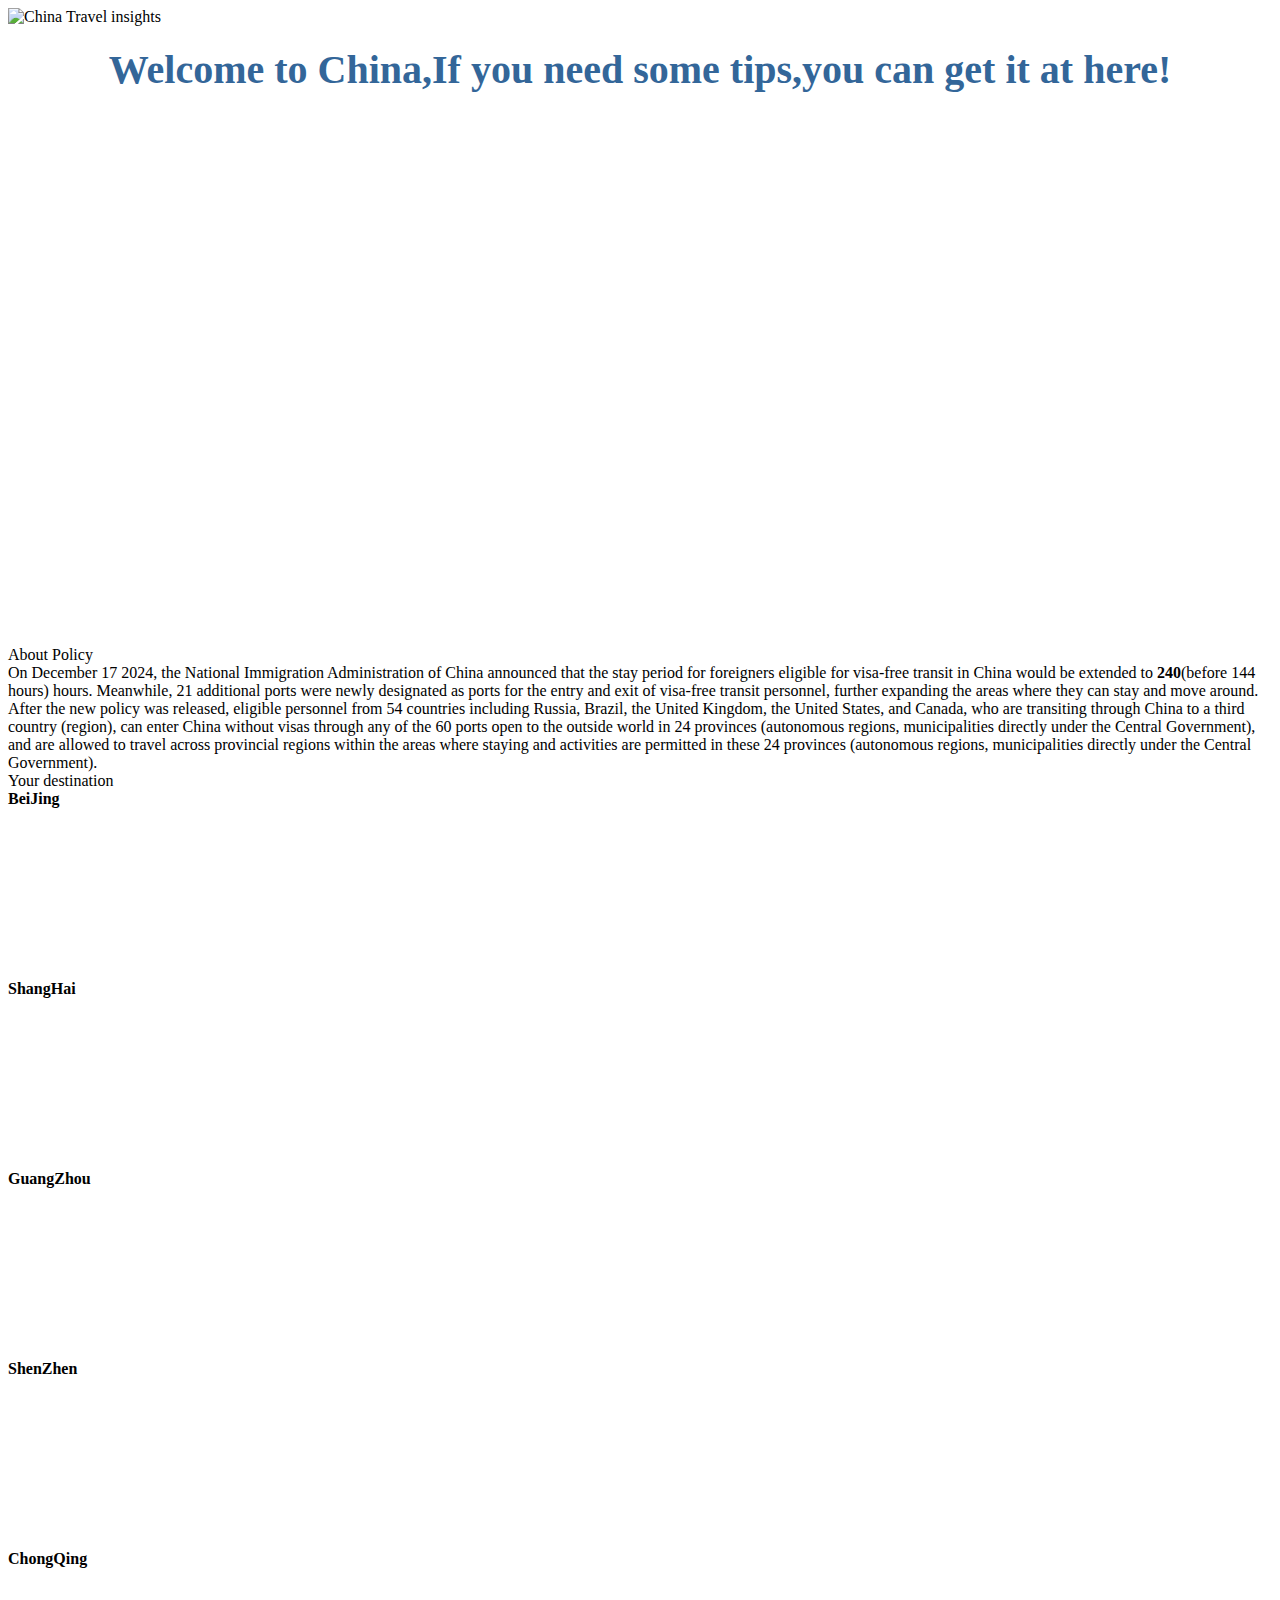
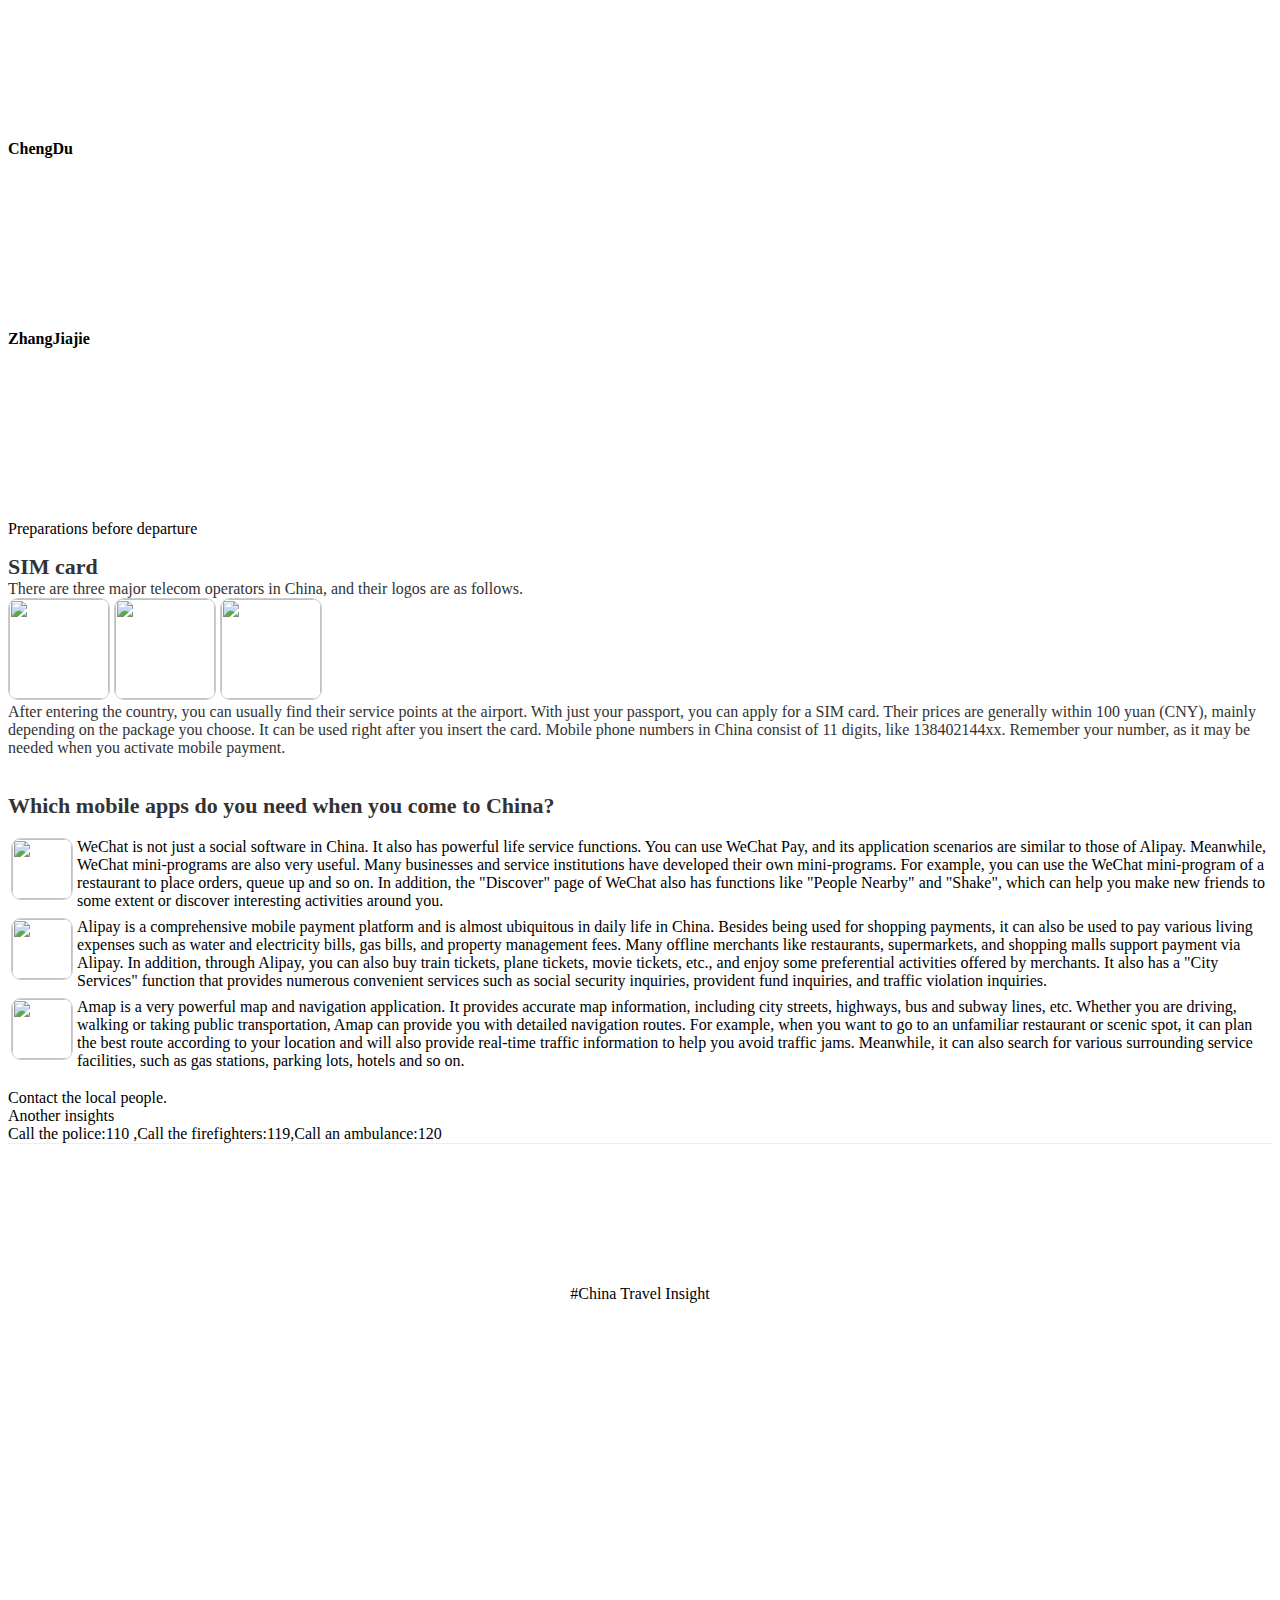
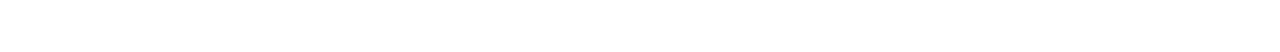
==== index.html @ 9bba08ae "Add files via upload" ====
<!DOCTYPE html>
<html lang="zh-CN">
<head>
    <meta charset="UTF-8">
    <link rel="stylesheet" href="css/page.css">
    <title></title>

    <meta name="keywords" content="">
    <meta name="description" content="。">
</head>
<body>
<div class="top">
    <div class="nav">
        <img src="imgs/logo.png" alt="China Travel insights">
    </div>
</div>

<div class="bodybox">

    <div style="background:url('imgs/topbg.jpg') 100% 100%;width:100%;height:600px;margin-top:20px;text-align: center;border-radius: 20px">
        <b style="color:#336699;font-size: 40px;">Welcome to China,If you need some tips,you can get it at here!</b>
    </div>

    <div class="itemtitle" >About Policy</div>
    <div>
        On December 17 2024, the National Immigration Administration of China announced that the stay period for foreigners eligible for visa-free transit in China would be extended to <b>240</b>(before 144 hours) hours. Meanwhile, 21 additional ports were newly designated as ports for the entry and exit of visa-free transit personnel, further expanding the areas where they can stay and move around. After the new policy was released, eligible personnel from 54 countries including Russia, Brazil, the United Kingdom, the United States, and Canada, who are transiting through China to a third country (region), can enter China without visas through any of the 60 ports open to the outside world in 24 provinces (autonomous regions, municipalities directly under the Central Government), and are allowed to travel across provincial regions within the areas where staying and activities are permitted in these 24 provinces (autonomous regions, municipalities directly under the Central Government).
    </div>


    <div class="itemtitle" >Your destination</div>

    <div class="itembox">
        <div class="cityitem" style="width:360px;height:190px;background: url('imgs/beijing.jpg') 50% 50% no-repeat;background-size: 100% 100%">
        <b>BeiJing</b>
        </div>
        <div class="cityitem" style="width:360px;height:190px;background: url('imgs/shanghai.jpg') 50% 50% no-repeat;background-size: 100% 100%">
            <b>ShangHai</b>
        </div>
        <div class="cityitem" style="width:360px;height:190px;background: url('imgs/guangzhou.jpg') 50% 50% no-repeat;background-size: 100% 100%">
            <b>GuangZhou</b>
        </div>
        <div class="cityitem" style="width:360px;height:190px;background: url('imgs/shenzhen.jpg') 50% 50% no-repeat;background-size: 100% 100%">
            <b>ShenZhen</b>
        </div>
        <div class="cityitem" style="width:360px;height:190px;background: url('imgs/chongqing.jpg') 50% 50% no-repeat;background-size: 100% 100%">
            <b>ChongQing</b>
        </div>
        <div class="cityitem" style="width:360px;height:190px;background: url('imgs/chengdu.jpg') 50% 50% no-repeat;background-size: 100% 100%">
            <b>ChengDu</b>
        </div>
        <div class="cityitem" style="width:360px;height:190px;background: url('imgs/zhangjiajie.jpg') 50% 50% no-repeat;background-size: 100% 100%">
            <b>ZhangJiajie</b>
        </div>

    </div>

    <div class="itemtitle" >Preparations before departure</div>
    <div>
       <p style="color:#333;">
           <b style="font-size:22px;">SIM card</b><br>
           There are three major telecom operators in China, and their logos are as follows.
          <br>
           <img src="imgs/cm.png" style="width:100px;height:100px;border:1px solid #ccc;border-radius: 10px">
           <img src="imgs/ct.png" style="width:100px;height:100px;border:1px solid #ccc;border-radius: 10px">
           <img src="imgs/cu.png" style="height:100px;width:100px;border:1px solid #ccc;border-radius: 10px">
           <br>
           After entering the country, you can usually find their service points at the airport. With just your passport, you can apply for a SIM card. Their prices are generally within 100 yuan (CNY), mainly depending on the package you choose. It can be used right after you insert the card. Mobile phone numbers in China consist of 11 digits, like 138402144xx.
           Remember your number, as it may be needed when you activate mobile payment.
           <br><br><br>


           <b style="font-size:22px;">Which mobile apps do you need when you come to China?</b><br>

           <table>
            <tr>
                <td valign="top"><img src="imgs/wechat.png" style="width:60px;height:60px;border:1px solid #ccc;border-radius: 10px"></td>
                <td> WeChat is not just a social software in China. It also has powerful life service functions. You can use WeChat Pay, and its application scenarios are similar to those of Alipay. Meanwhile, WeChat mini-programs are also very useful. Many businesses and service institutions have developed their own mini-programs. For example, you can use the WeChat mini-program of a restaurant to place orders, queue up and so on. In addition, the "Discover" page of WeChat also has functions like "People Nearby" and "Shake", which can help you make new friends to some extent or discover interesting activities around you.</td>
            </tr>
            <tr>
                <Td> </Td>
            </tr>
            <tr>
                <td valign="top"><img src="imgs/alipay.png" style="width:60px;height:60px;border:1px solid #ccc;border-radius: 10px"></td>
                <td>Alipay is a comprehensive mobile payment platform and is almost ubiquitous in daily life in China. Besides being used for shopping payments, it can also be used to pay various living expenses such as water and electricity bills, gas bills, and property management fees. Many offline merchants like restaurants, supermarkets, and shopping malls support payment via Alipay. In addition, through Alipay, you can also buy train tickets, plane tickets, movie tickets, etc., and enjoy some preferential activities offered by merchants. It also has a "City Services" function that provides numerous convenient services such as social security inquiries, provident fund inquiries, and traffic violation inquiries.</td>
            </tr>
            <tr>
                <Td> </Td>
            </tr>
            <tr>
                <td valign="top"><img src="imgs/amap.png" style="width:60px;height:60px;border:1px solid #ccc;border-radius: 10px"></td>
                <td>Amap is a very powerful map and navigation application. It provides accurate map information, including city streets, highways, bus and subway lines, etc. Whether you are driving, walking or taking public transportation, Amap can provide you with detailed navigation routes. For example, when you want to go to an unfamiliar restaurant or scenic spot, it can plan the best route according to your location and will also provide real-time traffic information to help you avoid traffic jams. Meanwhile, it can also search for various surrounding service facilities, such as gas stations, parking lots, hotels and so on.</td>
            </tr>

            </table>

            </p>
    </div>

    <div class="itemtitle" >Contact the local people.</div>


    <div class="itemtitle" >Another insights</div>
    Call the police:110 ,Call the firefighters:119,Call an ambulance:120

</div>

<div style="height:500px;clear:both;width:100%;border-top:1px solid #eee;text-align: center;line-height: 300px">
    #China Travel Insight
</div>

</body>
</html>
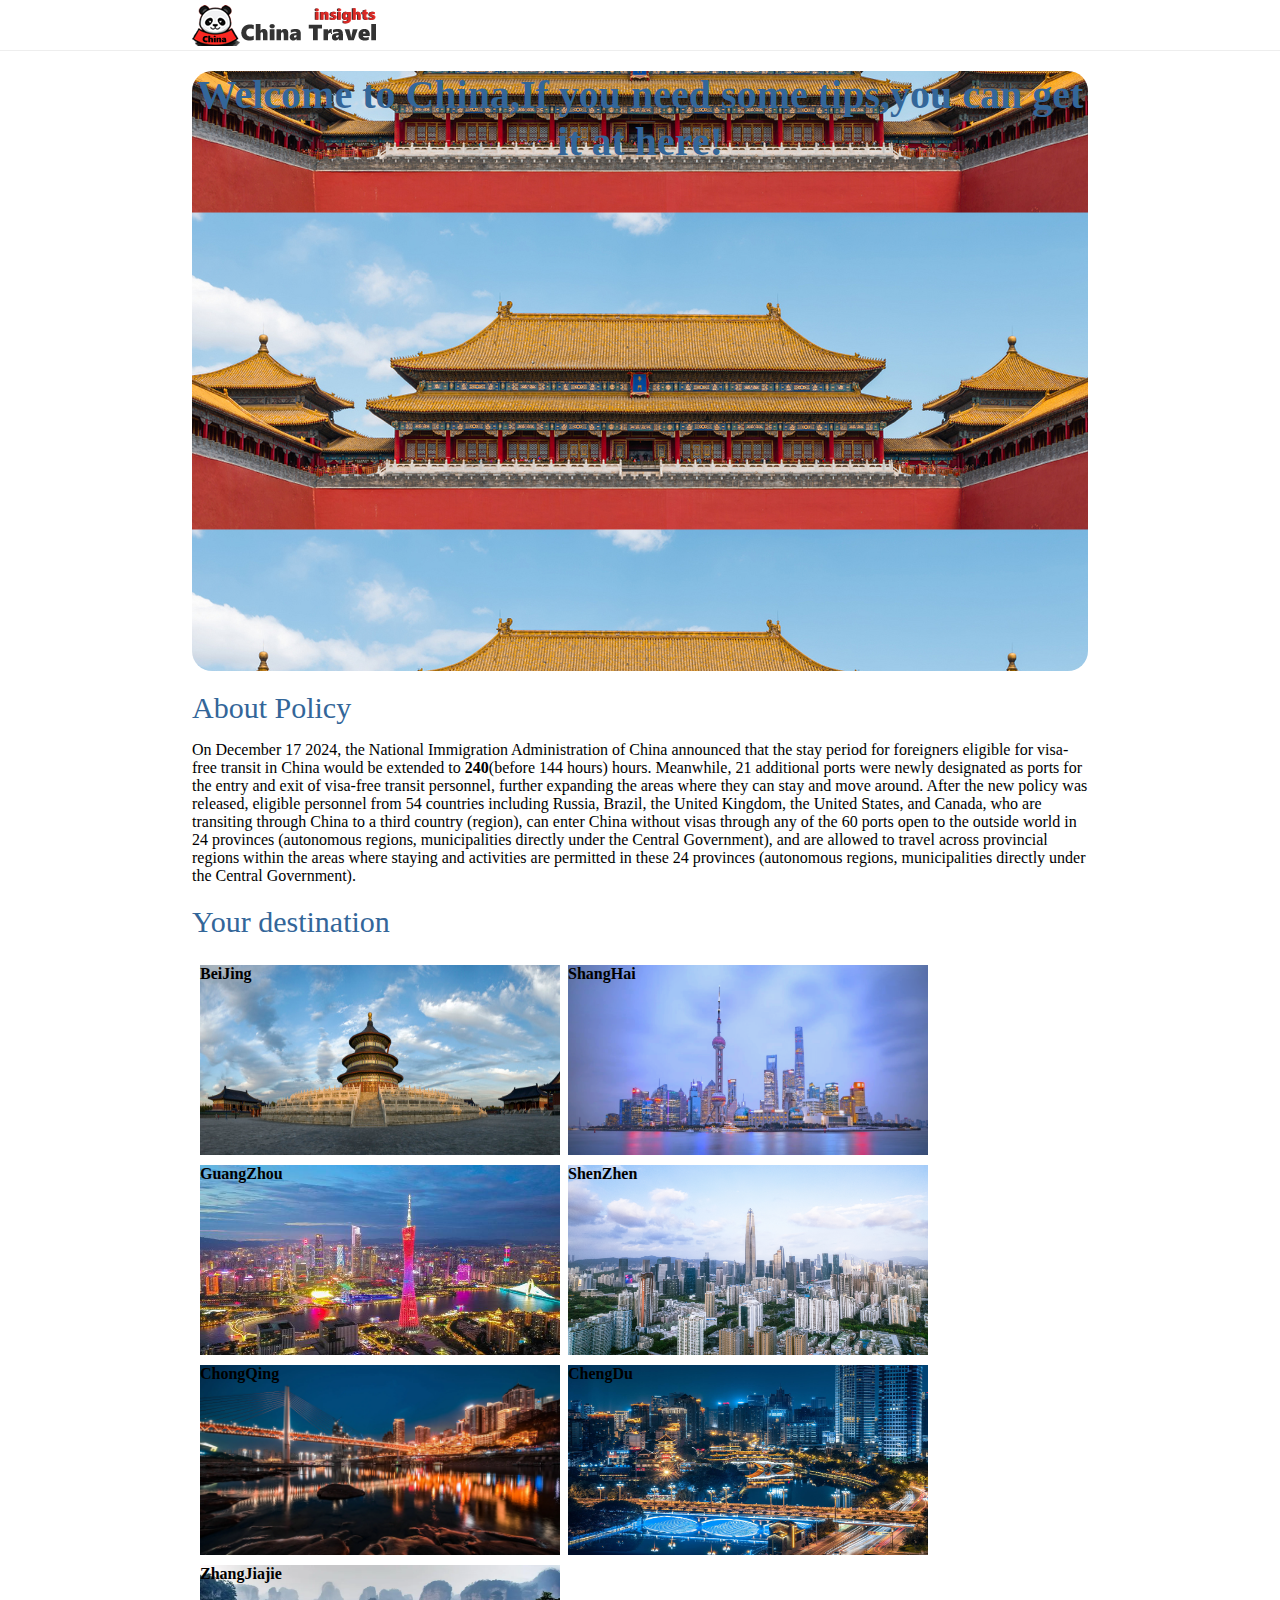
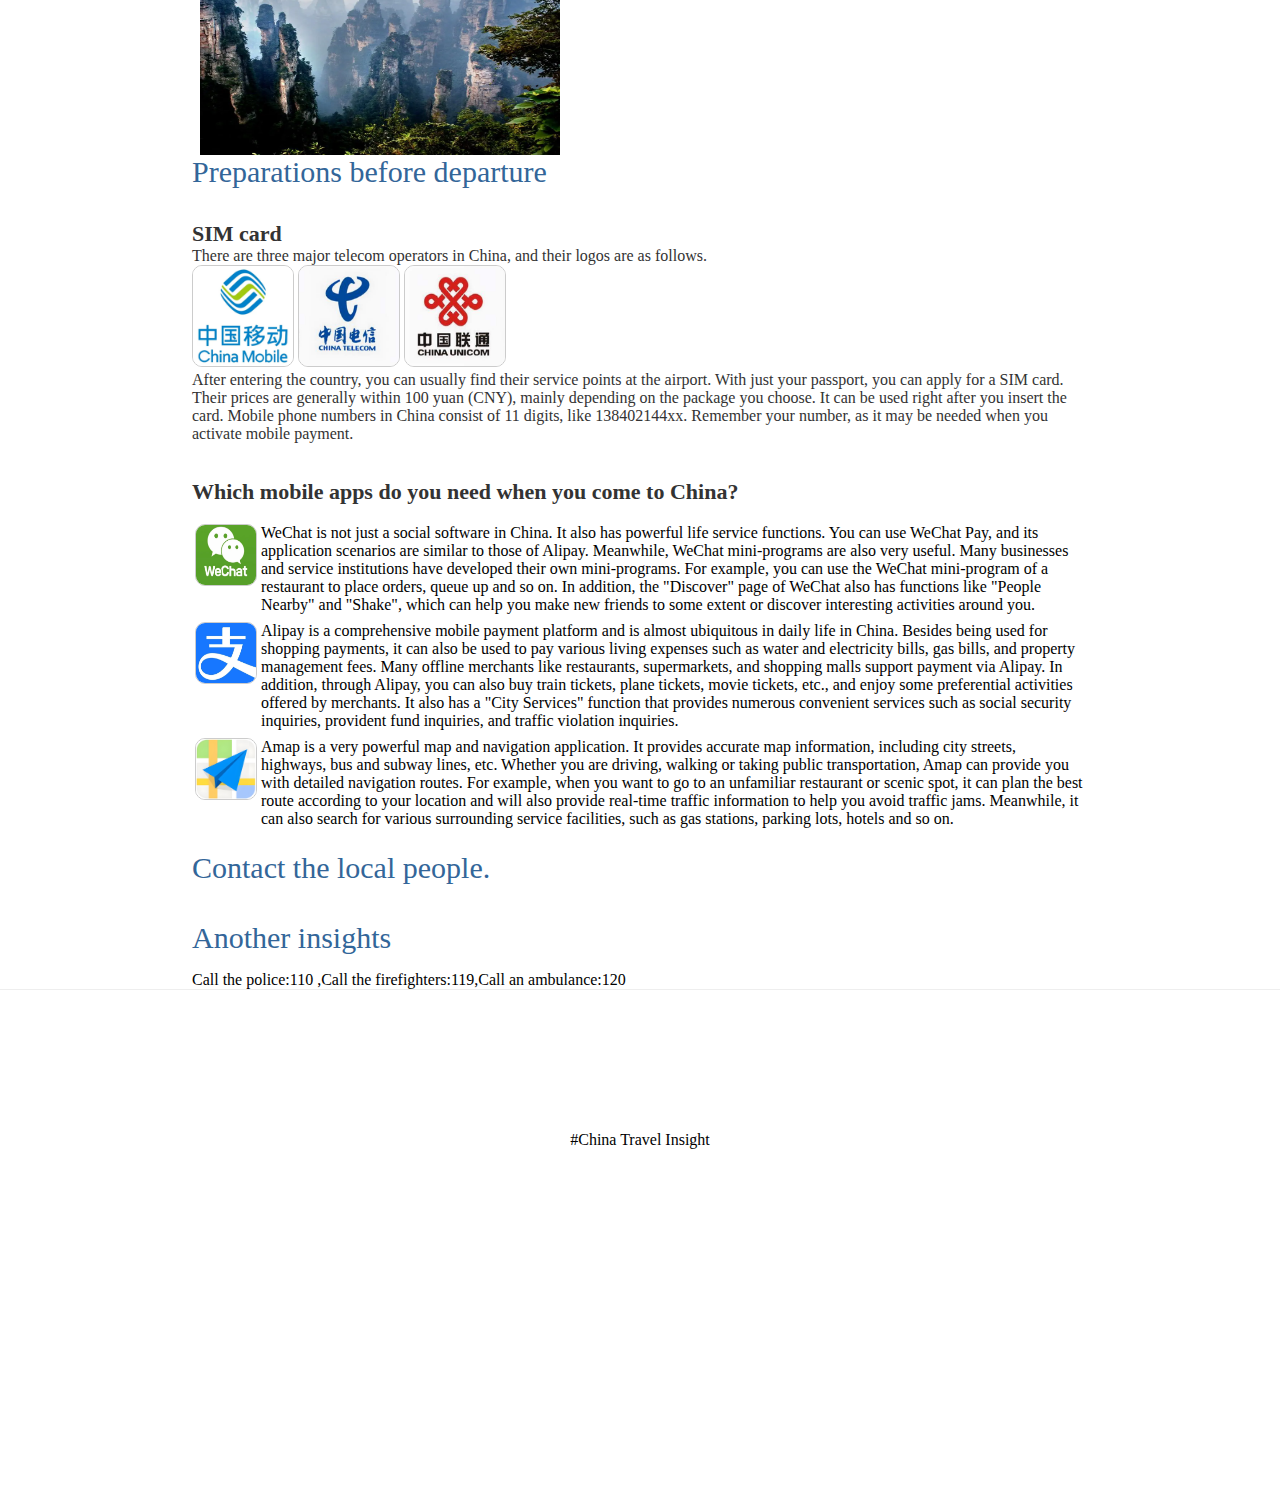
==== commit e2bd8ef7: "Update index.html" ====
--- a/index.html
+++ b/index.html
@@ -17,7 +17,7 @@
 
 <div class="bodybox">
 
-    <div style="background:url('imgs/topbg.jpg') 100% 100%;width:100%;height:600px;margin-top:20px;text-align: center;border-radius: 20px">
+    <div style="background:url('imgs/topbg.jpg') 50% 50%;background-size:100%;width:100%;height:600px;margin-top:20px;text-align: center;border-radius: 20px">
         <b style="color:#336699;font-size: 40px;">Welcome to China,If you need some tips,you can get it at here!</b>
     </div>
 
--- a/css/page.css
+++ b/css/page.css
@@ -0,0 +1,15 @@
+body{margin:0;padding:0;}
+.top{height:40px;border-bottom:1px solid #eee;padding-bottom:5px}
+.nav{width:70%;margin:0 auto;color:#336699;margin-top:5px}
+.bodybox{
+    width:70%;margin:0 auto;
+}
+.cityitem{float:left;margin-left:8px;margin-top:10px}
+.itemtitle{clear:both;height:50px;width:100%;color:#336699;font-size: 30px;margin-top:20px}
+.itembox{height:390px;}
+
+
+
+
+
+
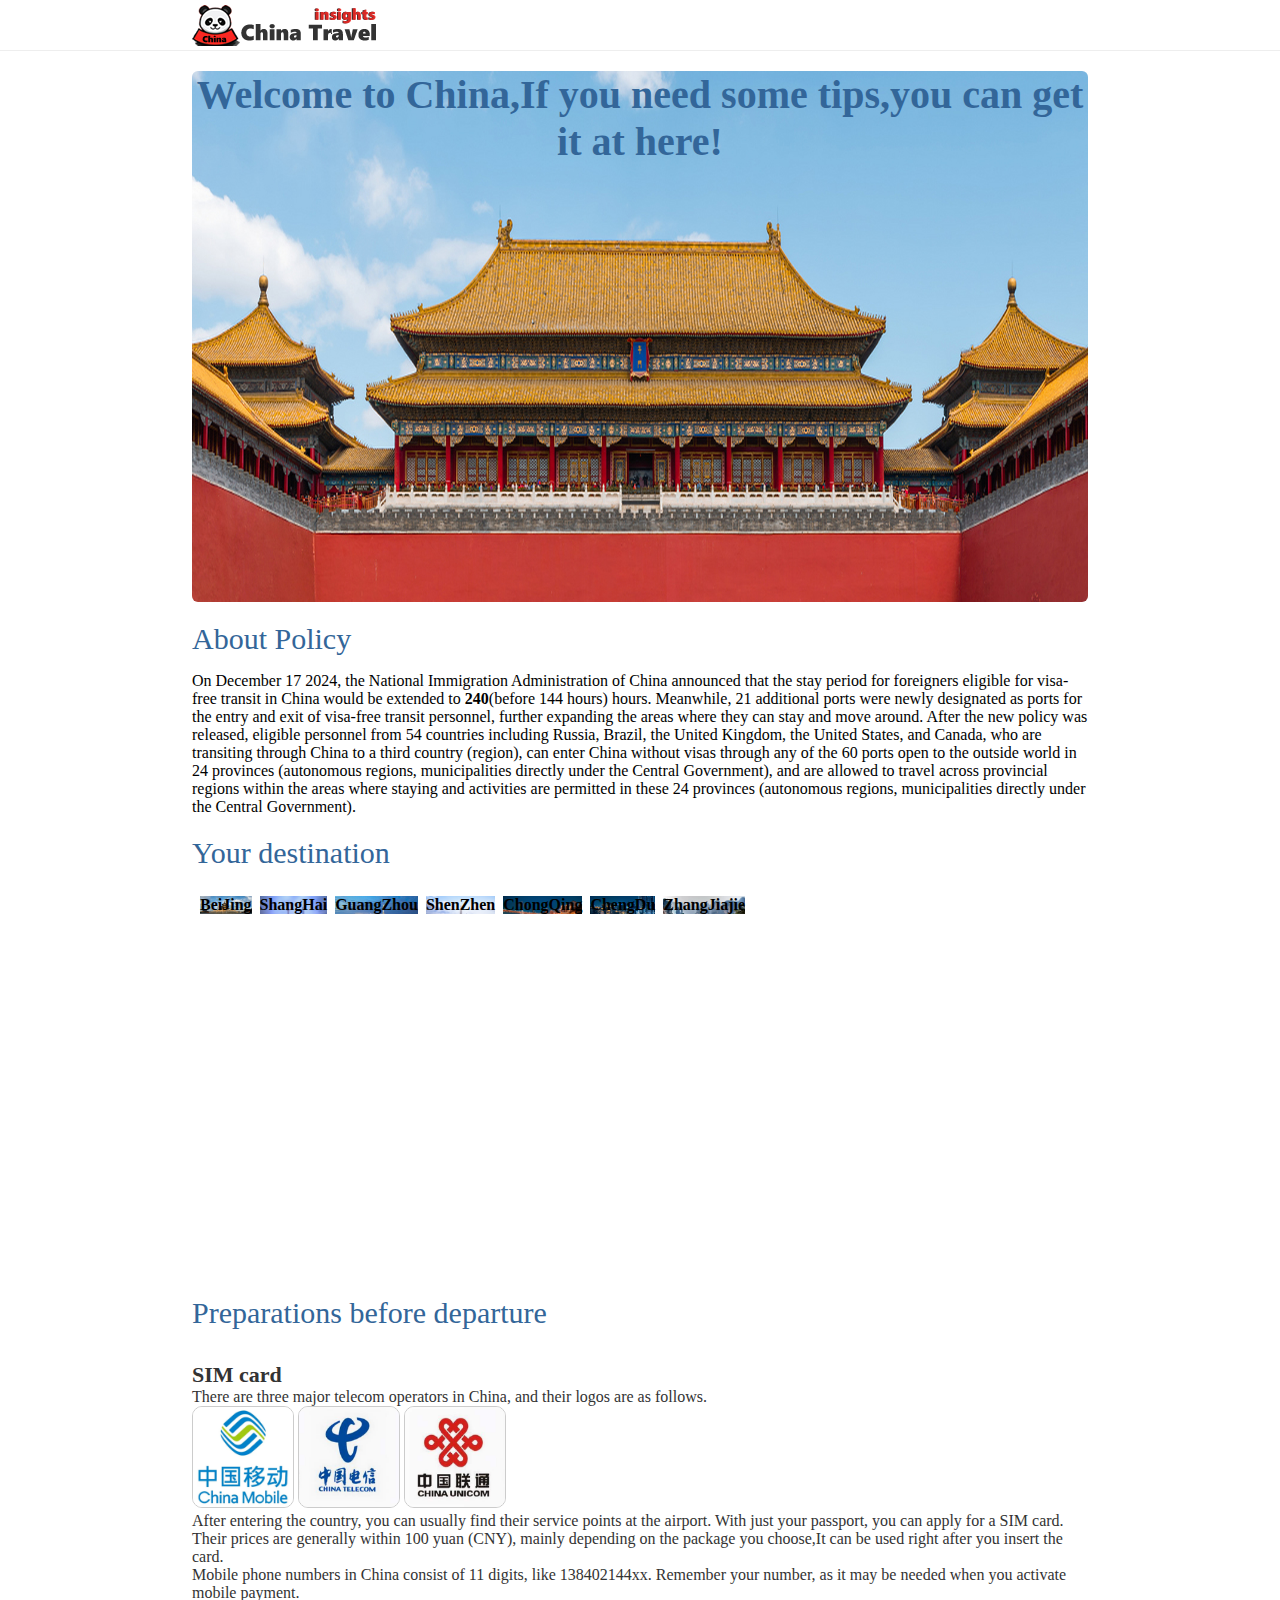
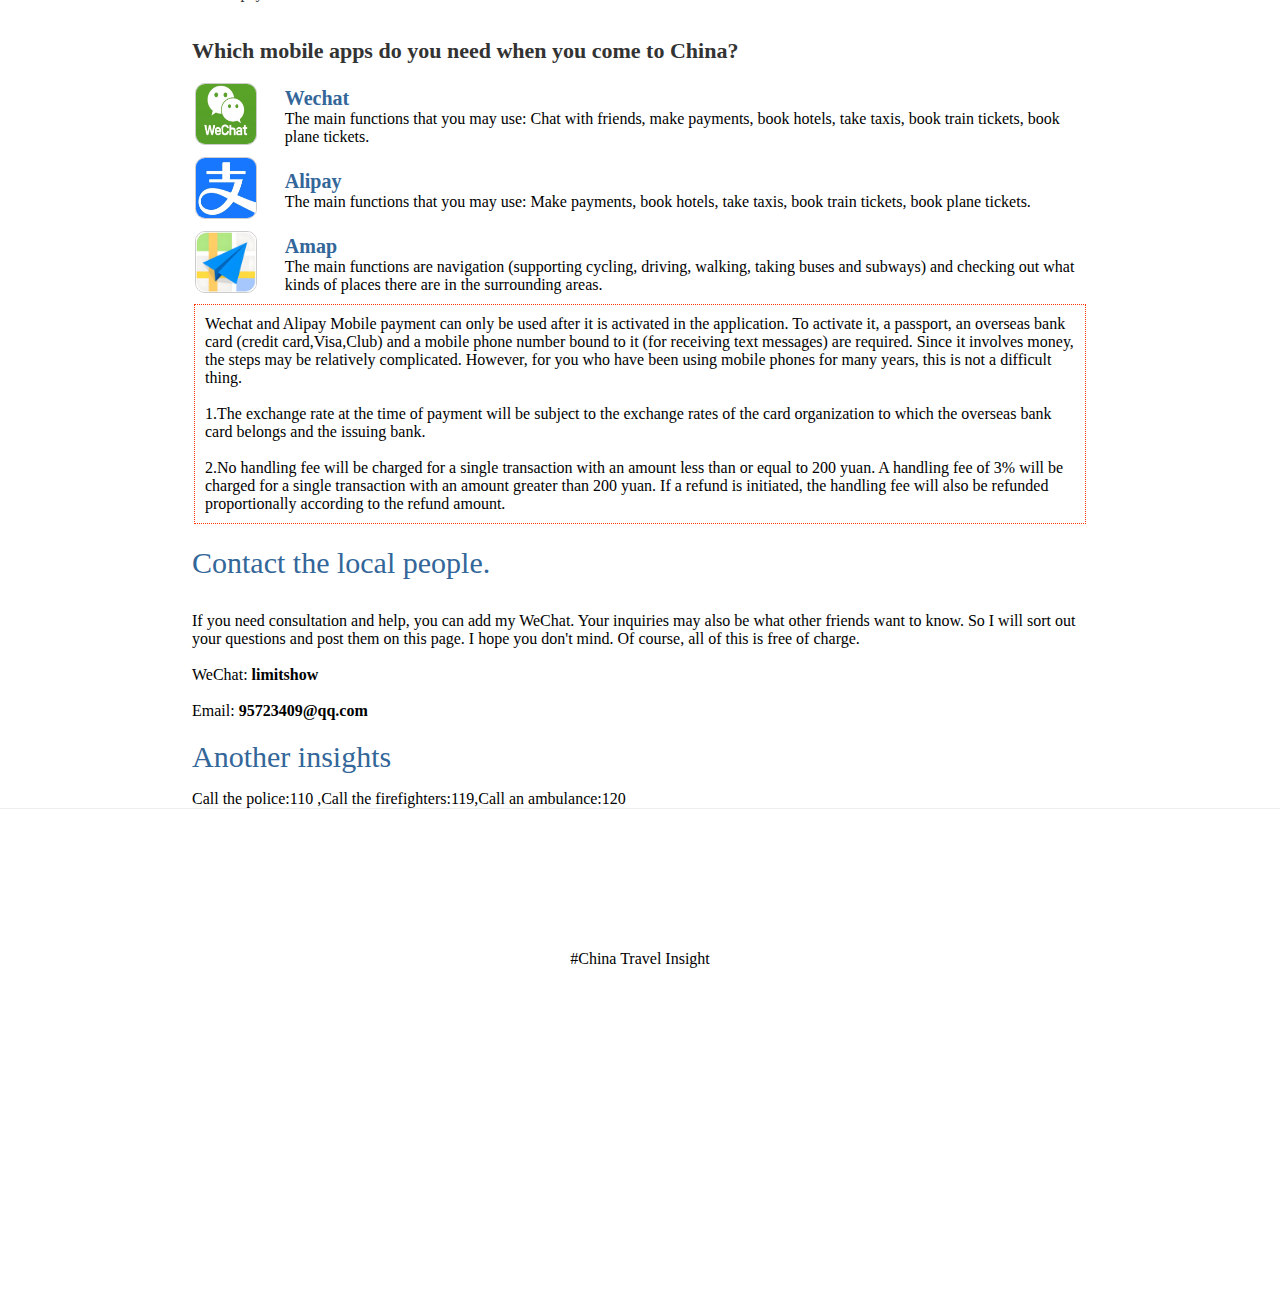
==== commit d0f4dd90: "001" ====
--- a/index.html
+++ b/index.html
@@ -5,8 +5,8 @@
     <link rel="stylesheet" href="css/page.css">
     <title></title>
 
-    <meta name="keywords" content="">
-    <meta name="description" content="。">
+    <meta name="keywords" content="China Travel insights,China Travel Introduction,China Travel Guide,China Travel Tips,China Travel Recommendation,China Travel Itinerary">
+    <meta name="description" content="Do you want to travel to China? Actually, it's quite an easy thing. Don't worry about any problems. Here you may find everything you want to know. Answers to any questions about traveling in China can be found here.">
 </head>
 <body>
 <div class="top">
@@ -17,7 +17,7 @@
 
 <div class="bodybox">
 
-    <div style="background:url('imgs/topbg.jpg') 50% 50%;background-size:100%;width:100%;height:600px;margin-top:20px;text-align: center;border-radius: 20px">
+    <div style="background:url('imgs/topbg.jpg') 50% 50%;background-size:100% 100%;width:100%;background-repeat: no-repeat;height:531px;margin-top:20px;text-align: center;border-radius: 6px">
         <b style="color:#336699;font-size: 40px;">Welcome to China,If you need some tips,you can get it at here!</b>
     </div>
 
@@ -30,25 +30,28 @@
     <div class="itemtitle" >Your destination</div>
 
     <div class="itembox">
-        <div class="cityitem" style="width:360px;height:190px;background: url('imgs/beijing.jpg') 50% 50% no-repeat;background-size: 100% 100%">
+
+        <div class="cityitem" style="background: url('imgs/beijing.jpg') 50% 0 no-repeat;background-size: 100% ">
         <b>BeiJing</b>
         </div>
-        <div class="cityitem" style="width:360px;height:190px;background: url('imgs/shanghai.jpg') 50% 50% no-repeat;background-size: 100% 100%">
+
+        <div class="cityitem" style="background: url('imgs/shanghai.jpg') 50% 0 no-repeat;background-size: 100% ">
             <b>ShangHai</b>
         </div>
-        <div class="cityitem" style="width:360px;height:190px;background: url('imgs/guangzhou.jpg') 50% 50% no-repeat;background-size: 100% 100%">
+
+        <div class="cityitem" style="background: url('imgs/guangzhou.jpg') 50% 0 no-repeat;background-size: 100% ">
             <b>GuangZhou</b>
         </div>
-        <div class="cityitem" style="width:360px;height:190px;background: url('imgs/shenzhen.jpg') 50% 50% no-repeat;background-size: 100% 100%">
+        <div class="cityitem" style="background: url('imgs/shenzhen.jpg') 50% 0 no-repeat;background-size: 100% ">
             <b>ShenZhen</b>
         </div>
-        <div class="cityitem" style="width:360px;height:190px;background: url('imgs/chongqing.jpg') 50% 50% no-repeat;background-size: 100% 100%">
+        <div class="cityitem" style="background: url('imgs/chongqing.jpg') 50% 0 no-repeat;background-size: 100% ">
             <b>ChongQing</b>
         </div>
-        <div class="cityitem" style="width:360px;height:190px;background: url('imgs/chengdu.jpg') 50% 50% no-repeat;background-size: 100% 100%">
+        <div class="cityitem" style="background: url('imgs/chengdu.jpg') 50% 0 no-repeat;background-size: 100% ">
             <b>ChengDu</b>
         </div>
-        <div class="cityitem" style="width:360px;height:190px;background: url('imgs/zhangjiajie.jpg') 50% 50% no-repeat;background-size: 100% 100%">
+        <div class="cityitem" style="background: url('imgs/zhangjiajie.jpg') 50% 0 no-repeat;background-size: 100% ">
             <b>ZhangJiajie</b>
         </div>
 
@@ -64,8 +67,8 @@
            <img src="imgs/ct.png" style="width:100px;height:100px;border:1px solid #ccc;border-radius: 10px">
            <img src="imgs/cu.png" style="height:100px;width:100px;border:1px solid #ccc;border-radius: 10px">
            <br>
-           After entering the country, you can usually find their service points at the airport. With just your passport, you can apply for a SIM card. Their prices are generally within 100 yuan (CNY), mainly depending on the package you choose. It can be used right after you insert the card. Mobile phone numbers in China consist of 11 digits, like 138402144xx.
-           Remember your number, as it may be needed when you activate mobile payment.
+           After entering the country, you can usually find their service points at the airport. With just your passport, you can apply for a SIM card. Their prices are generally within 100 yuan (CNY), mainly depending on the package you choose,It can be used right after you insert the card.
+           <br>Mobile phone numbers in China consist of 11 digits, like 138402144xx. Remember your number, as it may be needed when you activate mobile payment.
            <br><br><br>
 
 
@@ -74,21 +77,31 @@
            <table>
             <tr>
                 <td valign="top"><img src="imgs/wechat.png" style="width:60px;height:60px;border:1px solid #ccc;border-radius: 10px"></td>
-                <td> WeChat is not just a social software in China. It also has powerful life service functions. You can use WeChat Pay, and its application scenarios are similar to those of Alipay. Meanwhile, WeChat mini-programs are also very useful. Many businesses and service institutions have developed their own mini-programs. For example, you can use the WeChat mini-program of a restaurant to place orders, queue up and so on. In addition, the "Discover" page of WeChat also has functions like "People Nearby" and "Shake", which can help you make new friends to some extent or discover interesting activities around you.</td>
+                <td><b style="color:#336699;font-size:20px;">Wechat</b><br> The main functions that you may use: Chat with friends, make payments, book hotels, take taxis, book train tickets, book plane tickets.</td>
             </tr>
             <tr>
                 <Td> </Td>
             </tr>
             <tr>
                 <td valign="top"><img src="imgs/alipay.png" style="width:60px;height:60px;border:1px solid #ccc;border-radius: 10px"></td>
-                <td>Alipay is a comprehensive mobile payment platform and is almost ubiquitous in daily life in China. Besides being used for shopping payments, it can also be used to pay various living expenses such as water and electricity bills, gas bills, and property management fees. Many offline merchants like restaurants, supermarkets, and shopping malls support payment via Alipay. In addition, through Alipay, you can also buy train tickets, plane tickets, movie tickets, etc., and enjoy some preferential activities offered by merchants. It also has a "City Services" function that provides numerous convenient services such as social security inquiries, provident fund inquiries, and traffic violation inquiries.</td>
+                <td><b style="color:#336699;font-size:20px;">Alipay</b><br> The main functions that you may use: Make payments, book hotels, take taxis, book train tickets, book plane tickets.</td>
             </tr>
             <tr>
                 <Td> </Td>
             </tr>
             <tr>
                 <td valign="top"><img src="imgs/amap.png" style="width:60px;height:60px;border:1px solid #ccc;border-radius: 10px"></td>
-                <td>Amap is a very powerful map and navigation application. It provides accurate map information, including city streets, highways, bus and subway lines, etc. Whether you are driving, walking or taking public transportation, Amap can provide you with detailed navigation routes. For example, when you want to go to an unfamiliar restaurant or scenic spot, it can plan the best route according to your location and will also provide real-time traffic information to help you avoid traffic jams. Meanwhile, it can also search for various surrounding service facilities, such as gas stations, parking lots, hotels and so on.</td>
+                <td><b style="color:#336699;font-size:20px;">Amap</b><br> The main functions are navigation (supporting cycling, driving, walking, taking buses and subways) and checking out what kinds of places there are in the surrounding areas.</td>
+            </tr>
+            <tr>
+                <Td> </Td>
+            </tr>
+            <tr>
+                <td colspan="2" style="border:1px dotted #ff3300;padding:10px">
+                    Wechat and Alipay Mobile payment can only be used after it is activated in the application. To activate it, a passport, an overseas bank card (credit card,Visa,Club) and a mobile phone number bound to it (for receiving text messages) are required. Since it involves money, the steps may be relatively complicated. However, for you who have been using mobile phones for many years, this is not a difficult thing.
+                    <br><br> 1.The exchange rate at the time of payment will be subject to the exchange rates of the card organization to which the overseas bank card belongs and the issuing bank.
+                    <br><br> 2.No handling fee will be charged for a single transaction with an amount less than or equal to 200 yuan. A handling fee of 3% will be charged for a single transaction with an amount greater than 200 yuan. If a refund is initiated, the handling fee will also be refunded proportionally according to the refund amount.
+                </td>
             </tr>
 
             </table>
@@ -98,6 +111,14 @@
 
     <div class="itemtitle" >Contact the local people.</div>
 
+    <p>
+        If you need consultation and help, you can add my WeChat. Your inquiries may also be what other friends want to know. So I will sort out your questions and post them on this page. I hope you don't mind. Of course, all of this is free of charge.
+        <br><br>
+        WeChat: <b>limitshow</b> <br><br>
+
+        Email: <b>95723409@qq.com</b>
+
+    </p>
 
     <div class="itemtitle" >Another insights</div>
     Call the police:110 ,Call the firefighters:119,Call an ambulance:120
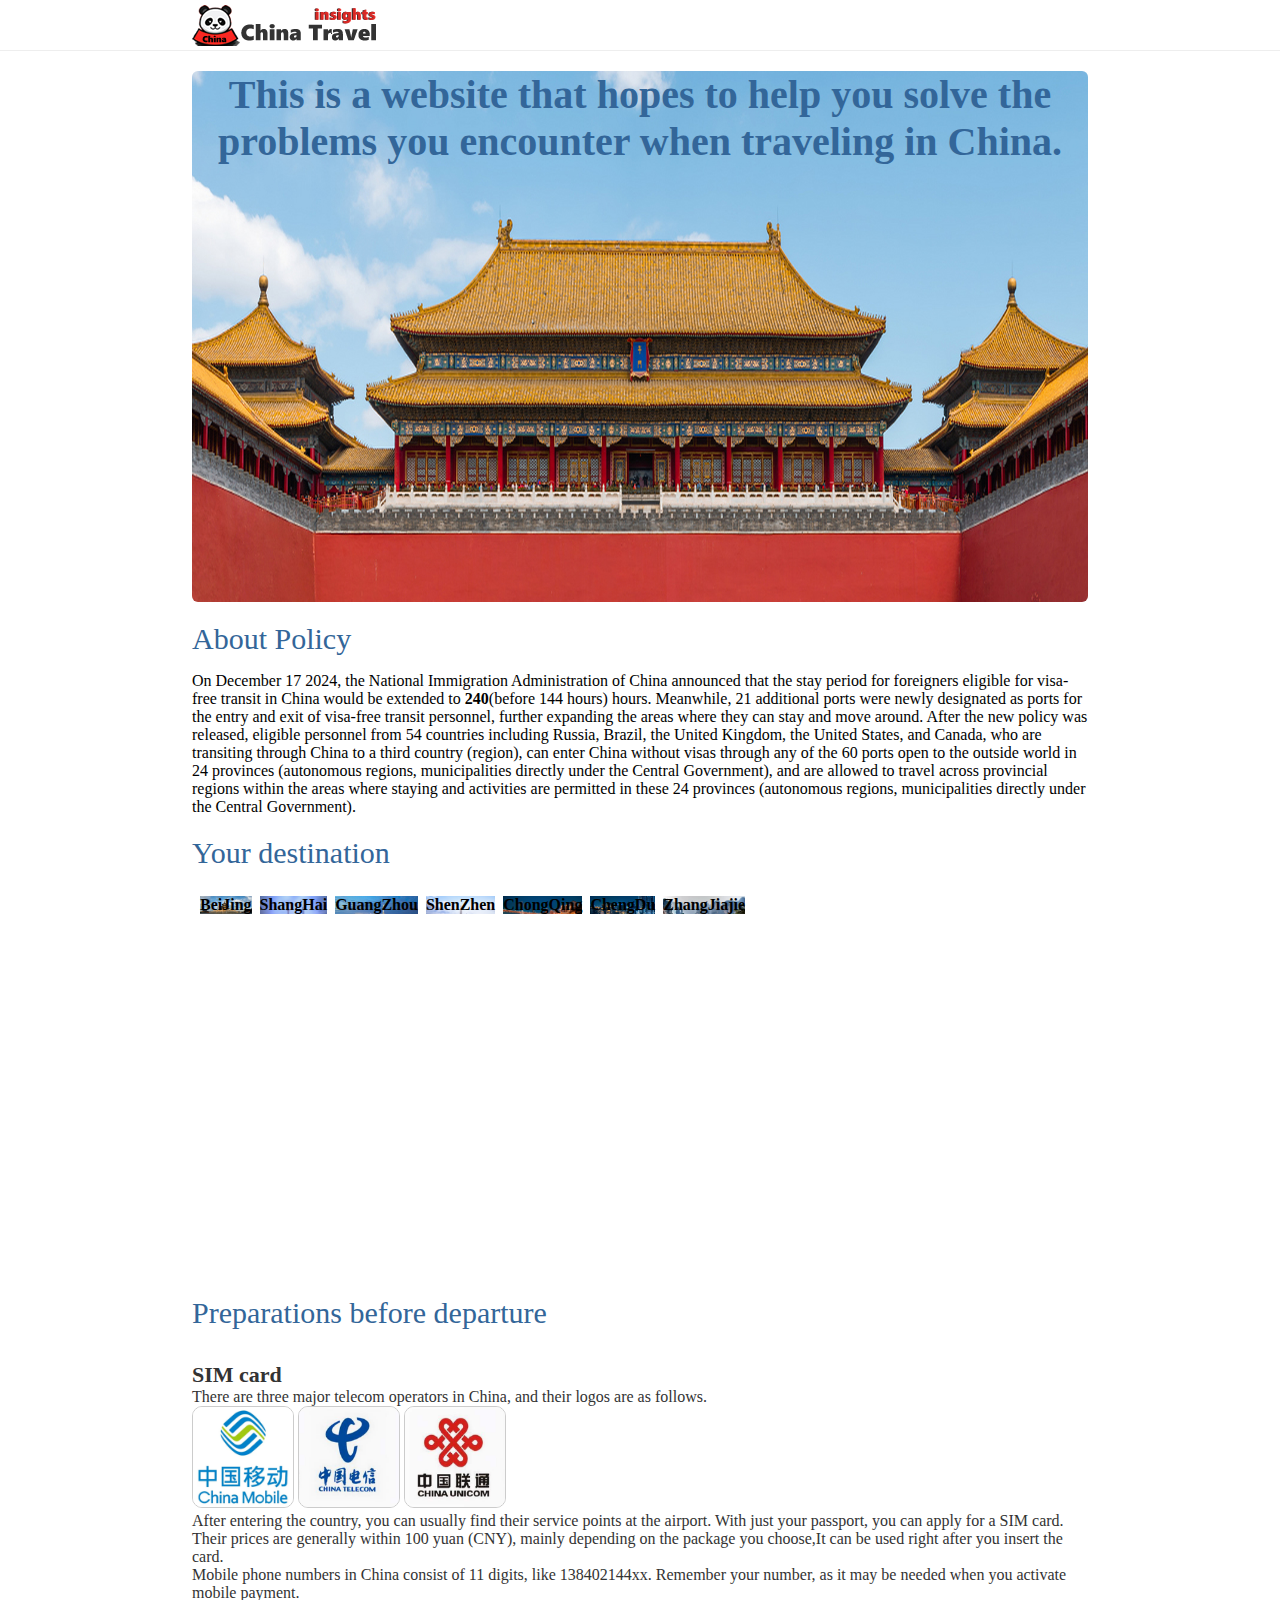
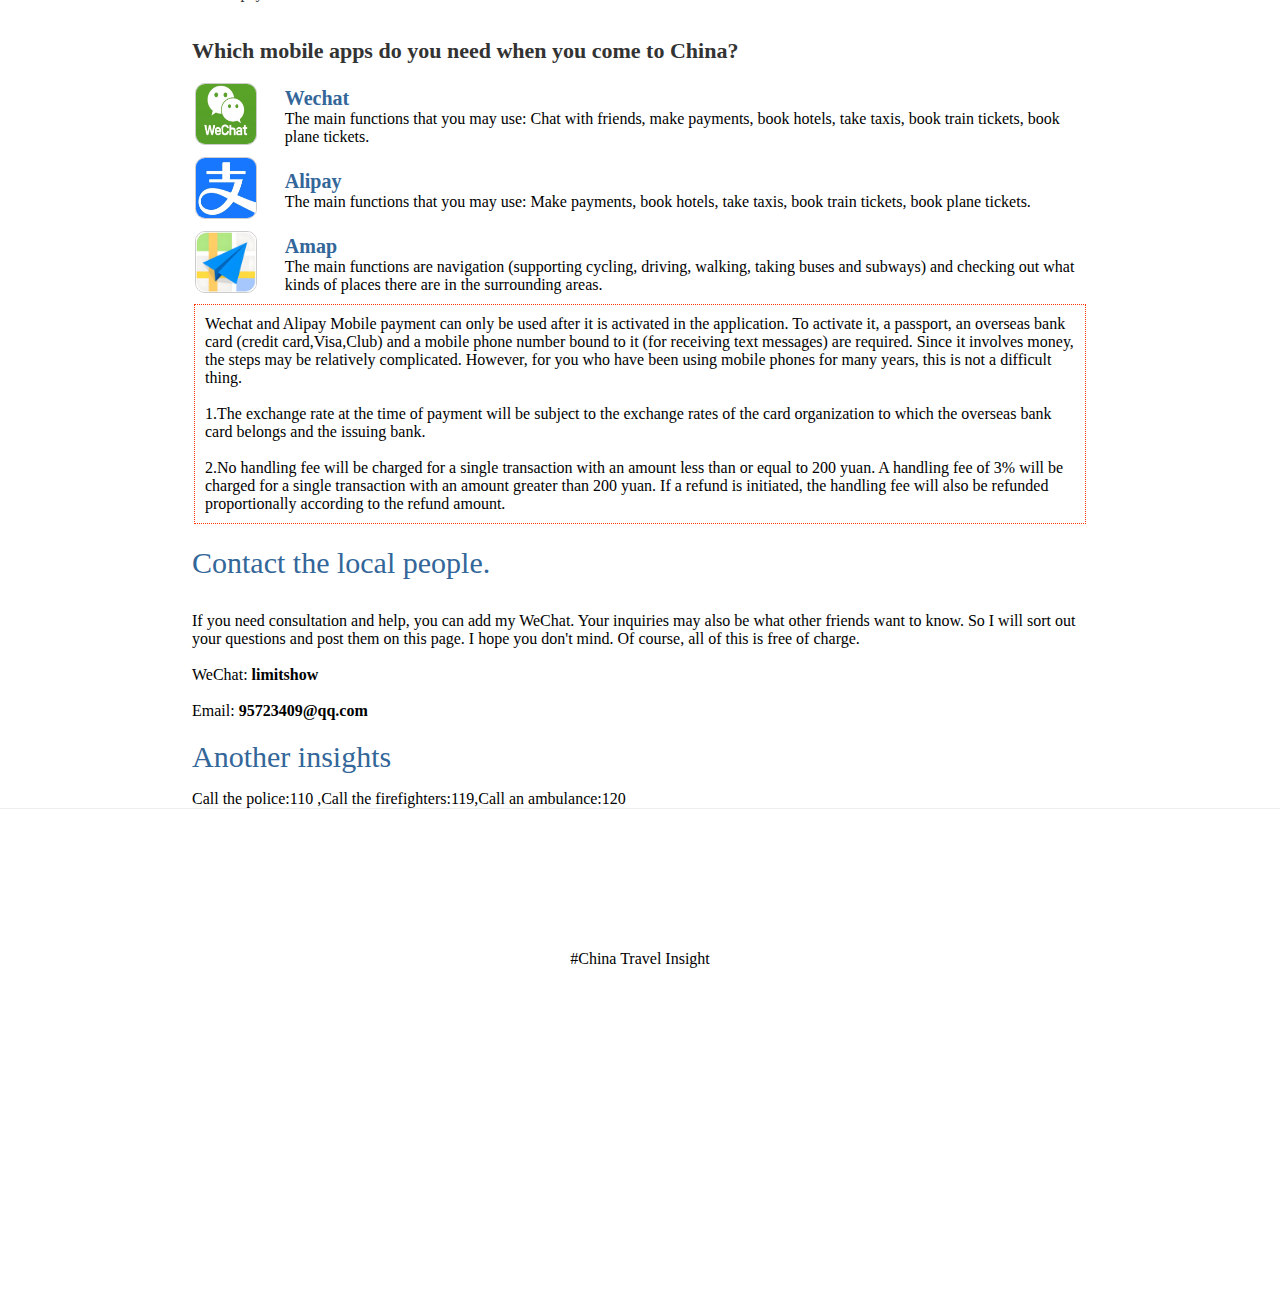
==== commit b117e7db: "003" ====
--- a/index.html
+++ b/index.html
@@ -3,7 +3,7 @@
 <head>
     <meta charset="UTF-8">
     <link rel="stylesheet" href="css/page.css">
-    <title></title>
+    <title>China Travel Insights,Travel guides for China / China travel strategies / Tips for traveling in China</title>
 
     <meta name="keywords" content="China Travel insights,China Travel Introduction,China Travel Guide,China Travel Tips,China Travel Recommendation,China Travel Itinerary">
     <meta name="description" content="Do you want to travel to China? Actually, it's quite an easy thing. Don't worry about any problems. Here you may find everything you want to know. Answers to any questions about traveling in China can be found here.">
@@ -18,7 +18,7 @@
 <div class="bodybox">
 
     <div style="background:url('imgs/topbg.jpg') 50% 50%;background-size:100% 100%;width:100%;background-repeat: no-repeat;height:531px;margin-top:20px;text-align: center;border-radius: 6px">
-        <b style="color:#336699;font-size: 40px;">Welcome to China,If you need some tips,you can get it at here!</b>
+        <b style="color:#336699;font-size: 40px;">This is a website that hopes to help you solve the problems you encounter when traveling in China.</b>
     </div>
 
     <div class="itemtitle" >About Policy</div>
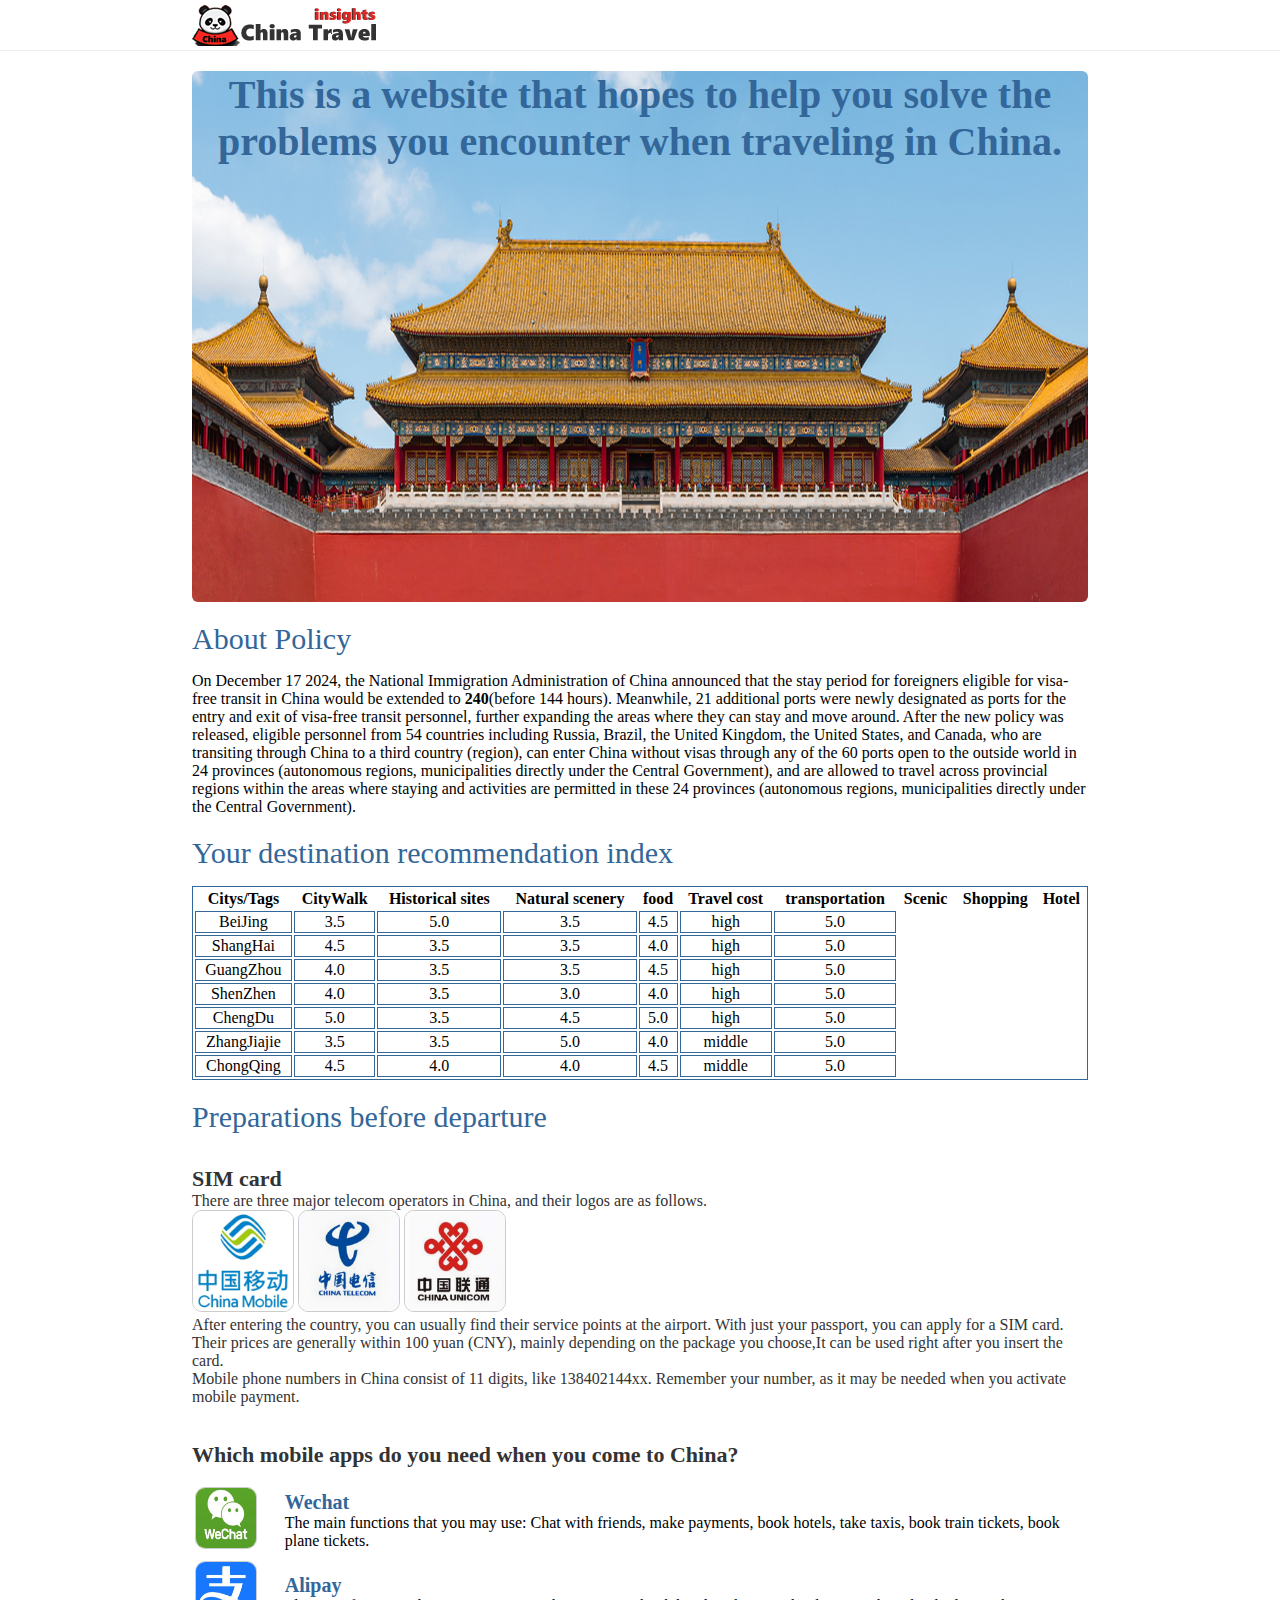
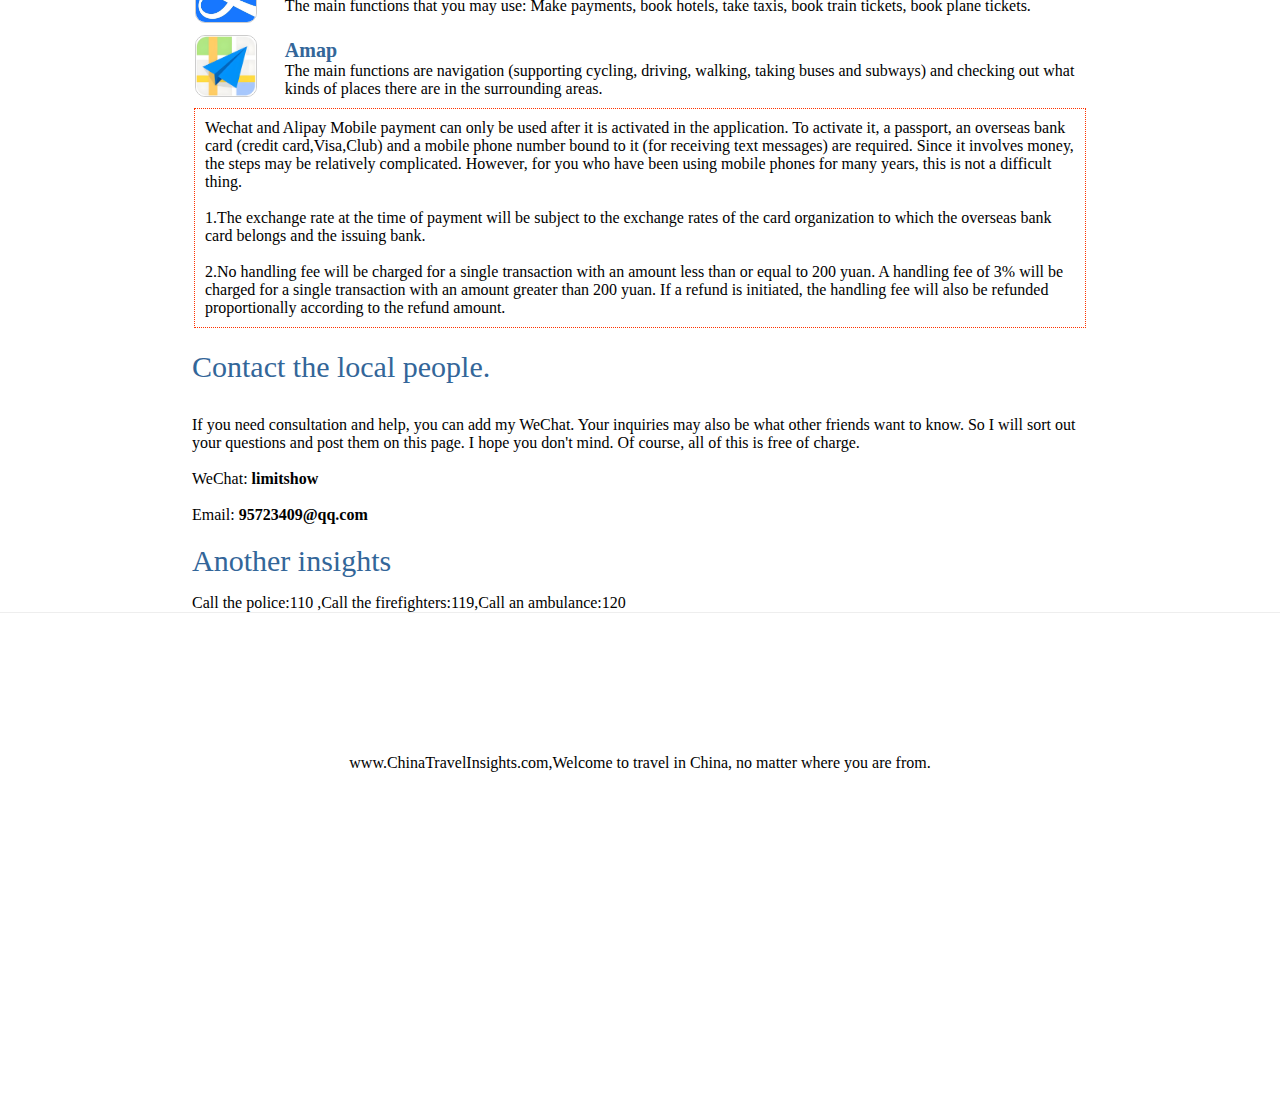
==== commit ee1bbd94: "006" ====
--- a/index.html
+++ b/index.html
@@ -23,39 +23,119 @@
 
     <div class="itemtitle" >About Policy</div>
     <div>
-        On December 17 2024, the National Immigration Administration of China announced that the stay period for foreigners eligible for visa-free transit in China would be extended to <b>240</b>(before 144 hours) hours. Meanwhile, 21 additional ports were newly designated as ports for the entry and exit of visa-free transit personnel, further expanding the areas where they can stay and move around. After the new policy was released, eligible personnel from 54 countries including Russia, Brazil, the United Kingdom, the United States, and Canada, who are transiting through China to a third country (region), can enter China without visas through any of the 60 ports open to the outside world in 24 provinces (autonomous regions, municipalities directly under the Central Government), and are allowed to travel across provincial regions within the areas where staying and activities are permitted in these 24 provinces (autonomous regions, municipalities directly under the Central Government).
-    </div>
-
-
-    <div class="itemtitle" >Your destination</div>
-
-    <div class="itembox">
-
-        <div class="cityitem" style="background: url('imgs/beijing.jpg') 50% 0 no-repeat;background-size: 100% ">
-        <b>BeiJing</b>
-        </div>
-
-        <div class="cityitem" style="background: url('imgs/shanghai.jpg') 50% 0 no-repeat;background-size: 100% ">
-            <b>ShangHai</b>
-        </div>
-
-        <div class="cityitem" style="background: url('imgs/guangzhou.jpg') 50% 0 no-repeat;background-size: 100% ">
-            <b>GuangZhou</b>
-        </div>
-        <div class="cityitem" style="background: url('imgs/shenzhen.jpg') 50% 0 no-repeat;background-size: 100% ">
-            <b>ShenZhen</b>
-        </div>
-        <div class="cityitem" style="background: url('imgs/chongqing.jpg') 50% 0 no-repeat;background-size: 100% ">
-            <b>ChongQing</b>
-        </div>
-        <div class="cityitem" style="background: url('imgs/chengdu.jpg') 50% 0 no-repeat;background-size: 100% ">
-            <b>ChengDu</b>
-        </div>
-        <div class="cityitem" style="background: url('imgs/zhangjiajie.jpg') 50% 0 no-repeat;background-size: 100% ">
-            <b>ZhangJiajie</b>
-        </div>
-
-    </div>
+        On December 17 2024, the National Immigration Administration of China announced that the stay period for foreigners eligible for visa-free transit in China would be extended to <b>240</b>(before 144 hours). Meanwhile, 21 additional ports were newly designated as ports for the entry and exit of visa-free transit personnel, further expanding the areas where they can stay and move around. After the new policy was released, eligible personnel from 54 countries including Russia, Brazil, the United Kingdom, the United States, and Canada, who are transiting through China to a third country (region), can enter China without visas through any of the 60 ports open to the outside world in 24 provinces (autonomous regions, municipalities directly under the Central Government), and are allowed to travel across provincial regions within the areas where staying and activities are permitted in these 24 provinces (autonomous regions, municipalities directly under the Central Government).
+    </div>
+
+
+    <div class="itemtitle" >Your destination recommendation index</div>
+
+    <table class="cityTable">
+        <tr>
+            <th>Citys/Tags</th>
+            <th>CityWalk</th>
+            <th>Historical sites</th>
+            <th>Natural scenery</th>
+            <th>food</th>
+            <th>Travel cost</th>
+            <th>transportation</th>
+            <th>Scenic</th>
+            <th>Shopping</th>
+            <th>Hotel</th>
+        </tr>
+        <tr>
+            <td>BeiJing</td>
+            <td>3.5</td>
+            <td>5.0</td>
+            <td>3.5</td>
+
+            <td>4.5</td>
+            <td>high</td>
+            <td>5.0</td>
+        </tr>
+        <tr>
+            <td>ShangHai</td>
+            <td>4.5</td>
+            <td>3.5</td>
+            <td>3.5</td>
+            <td>4.0</td>
+            <td>high</td>
+            <td>5.0</td>
+        </tr>
+        <tr>
+            <td>GuangZhou</td>
+            <td>4.0</td>
+            <td>3.5</td>
+            <td>3.5</td>
+            <td>4.5</td>
+            <td>high</td>
+            <td>5.0</td>
+        </tr>
+        <tr>
+            <td>ShenZhen</td>
+            <td>4.0</td>
+            <td>3.5</td>
+            <td>3.0</td>
+            <td>4.0</td>
+            <td>high</td>
+            <td>5.0</td>
+        </tr>
+        <tr>
+            <td>ChengDu</td>
+            <td>5.0</td>
+            <td>3.5</td>
+            <td>4.5</td>
+            <td>5.0</td>
+            <td>high</td>
+            <td>5.0</td>
+        </tr>
+        <tr>
+            <td>ZhangJiajie</td>
+            <td>3.5</td>
+            <td>3.5</td>
+            <td>5.0</td>
+            <td>4.0</td>
+            <td>middle</td>
+            <td>5.0</td>
+        </tr>
+        <tr>
+            <td>ChongQing</td>
+            <td>4.5</td>
+            <td>4.0</td>
+            <td>4.0</td>
+            <td>4.5</td>
+            <td>middle</td>
+            <td>5.0</td>
+        </tr>
+    </table>
+
+
+<!--    <div class="itembox">-->
+
+<!--        <div class="cityitem" style="background: url('imgs/beijing.jpg') 50% 0 no-repeat;background-size: 100% ">-->
+<!--        <b>BeiJing</b>-->
+<!--        </div>-->
+
+<!--        <div class="cityitem" style="background: url('imgs/shanghai.jpg') 50% 0 no-repeat;background-size: 100% ">-->
+<!--            <b></b>-->
+<!--        </div>-->
+
+<!--        <div class="cityitem" style="background: url('imgs/guangzhou.jpg') 50% 0 no-repeat;background-size: 100% ">-->
+<!--            <b>GuangZhou</b>-->
+<!--        </div>-->
+<!--        <div class="cityitem" style="background: url('imgs/shenzhen.jpg') 50% 0 no-repeat;background-size: 100% ">-->
+<!--            <b>ShenZhen</b>-->
+<!--        </div>-->
+<!--        <div class="cityitem" style="background: url('imgs/chongqing.jpg') 50% 0 no-repeat;background-size: 100% ">-->
+<!--            <b>ChongQing</b>-->
+<!--        </div>-->
+<!--        <div class="cityitem" style="background: url('imgs/chengdu.jpg') 50% 0 no-repeat;background-size: 100% ">-->
+<!--            <b>ChengDu</b>-->
+<!--        </div>-->
+<!--        <div class="cityitem" style="background: url('imgs/zhangjiajie.jpg') 50% 0 no-repeat;background-size: 100% ">-->
+<!--            <b>ZhangJiajie</b>-->
+<!--        </div>-->
+
+<!--    </div>-->
 
     <div class="itemtitle" >Preparations before departure</div>
     <div>
@@ -126,7 +206,7 @@
 </div>
 
 <div style="height:500px;clear:both;width:100%;border-top:1px solid #eee;text-align: center;line-height: 300px">
-    #China Travel Insight
+    www.ChinaTravelInsights.com,Welcome to travel in China, no matter where you are from.
 </div>
 
 </body>
--- a/css/page.css
+++ b/css/page.css
@@ -4,12 +4,14 @@
 .bodybox{
     width:70%;margin:0 auto;
 }
-.cityitem{float:left;margin-left:8px;margin-top:10px}
+.cityitem{width:320px;height:290px;float:left;margin-left:8px;margin-top:10px;border:1px solid #eee;border-radius: 5px;position:relative}
+.cityitem b{position:absolute;left:10px;top:190px;font-size:19px}
 .itemtitle{clear:both;height:50px;width:100%;color:#336699;font-size: 30px;margin-top:20px}
-.itembox{height:390px;}
+.itembox{height:640px;}
+.cityTable{border:1px solid #336699;width:100%}
+.cityTable td{text-align: center;border:1px solid #336699}
 
 
 
 
 
-
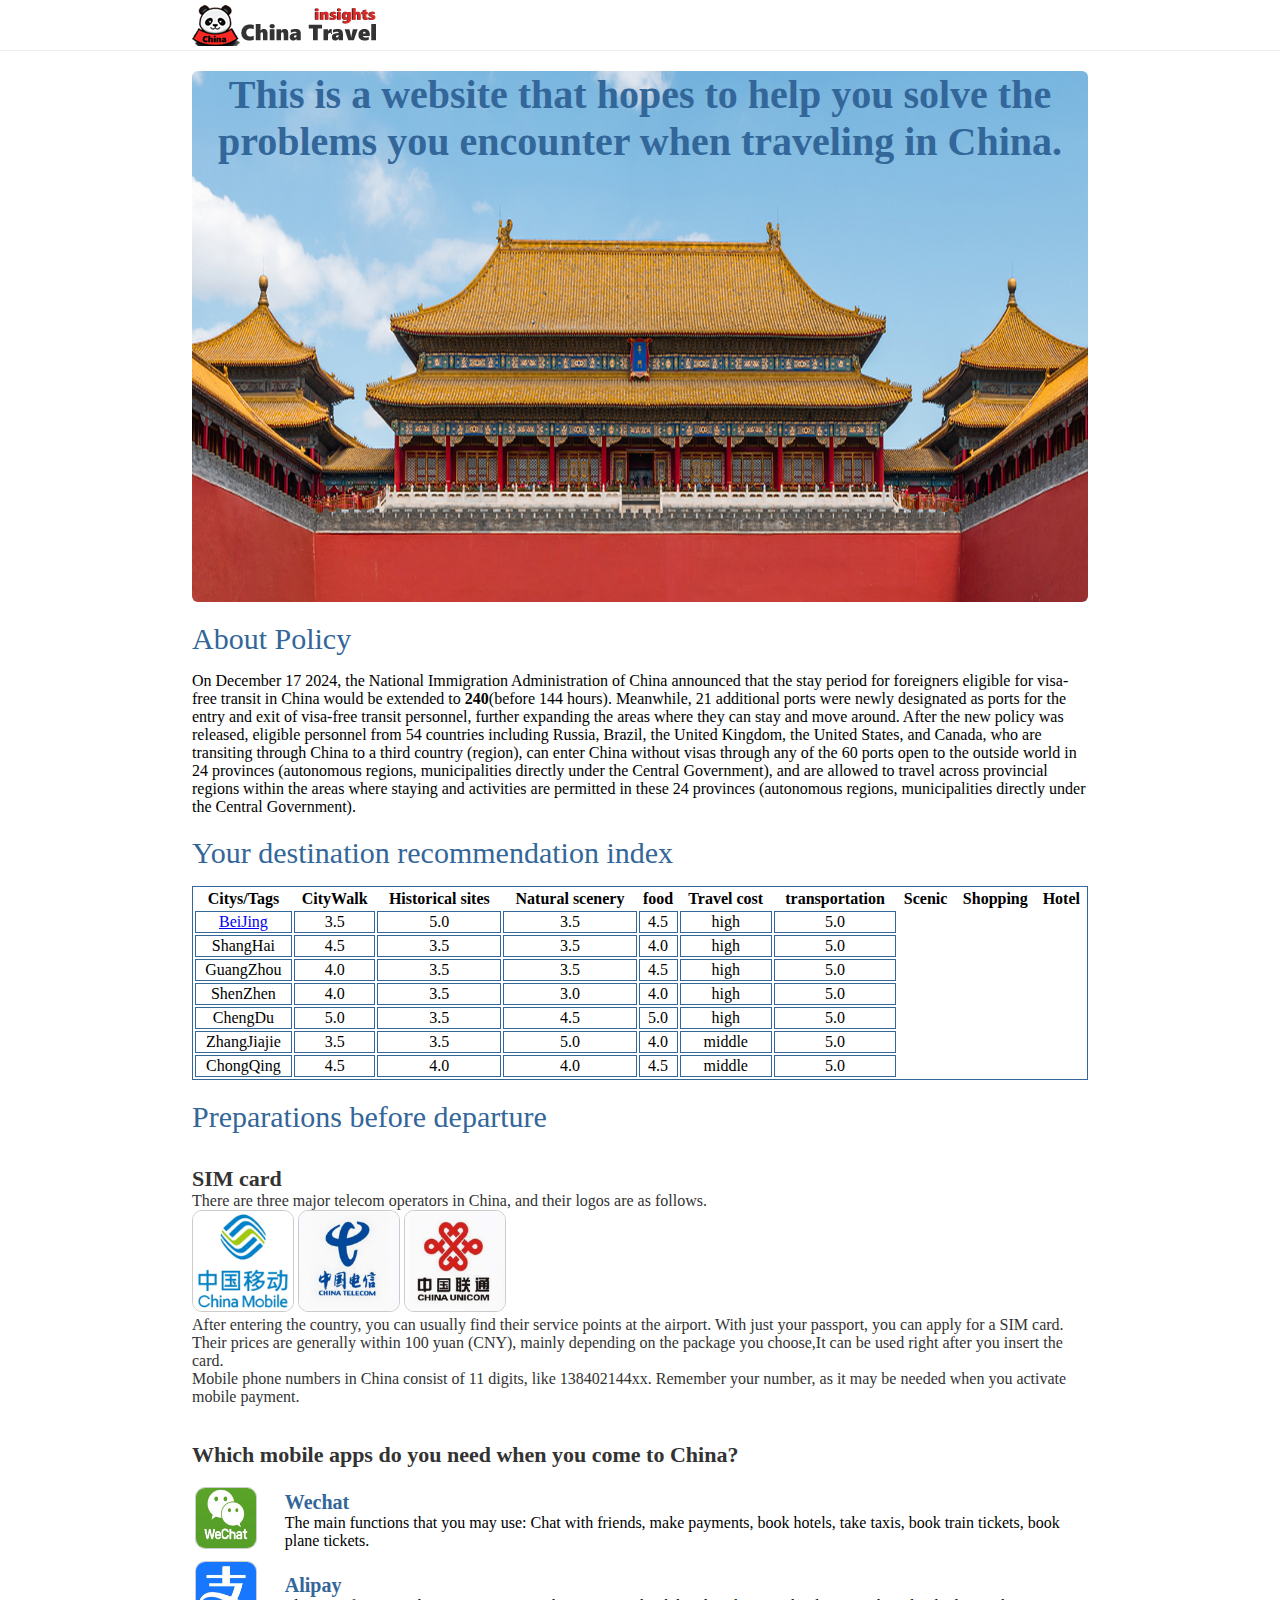
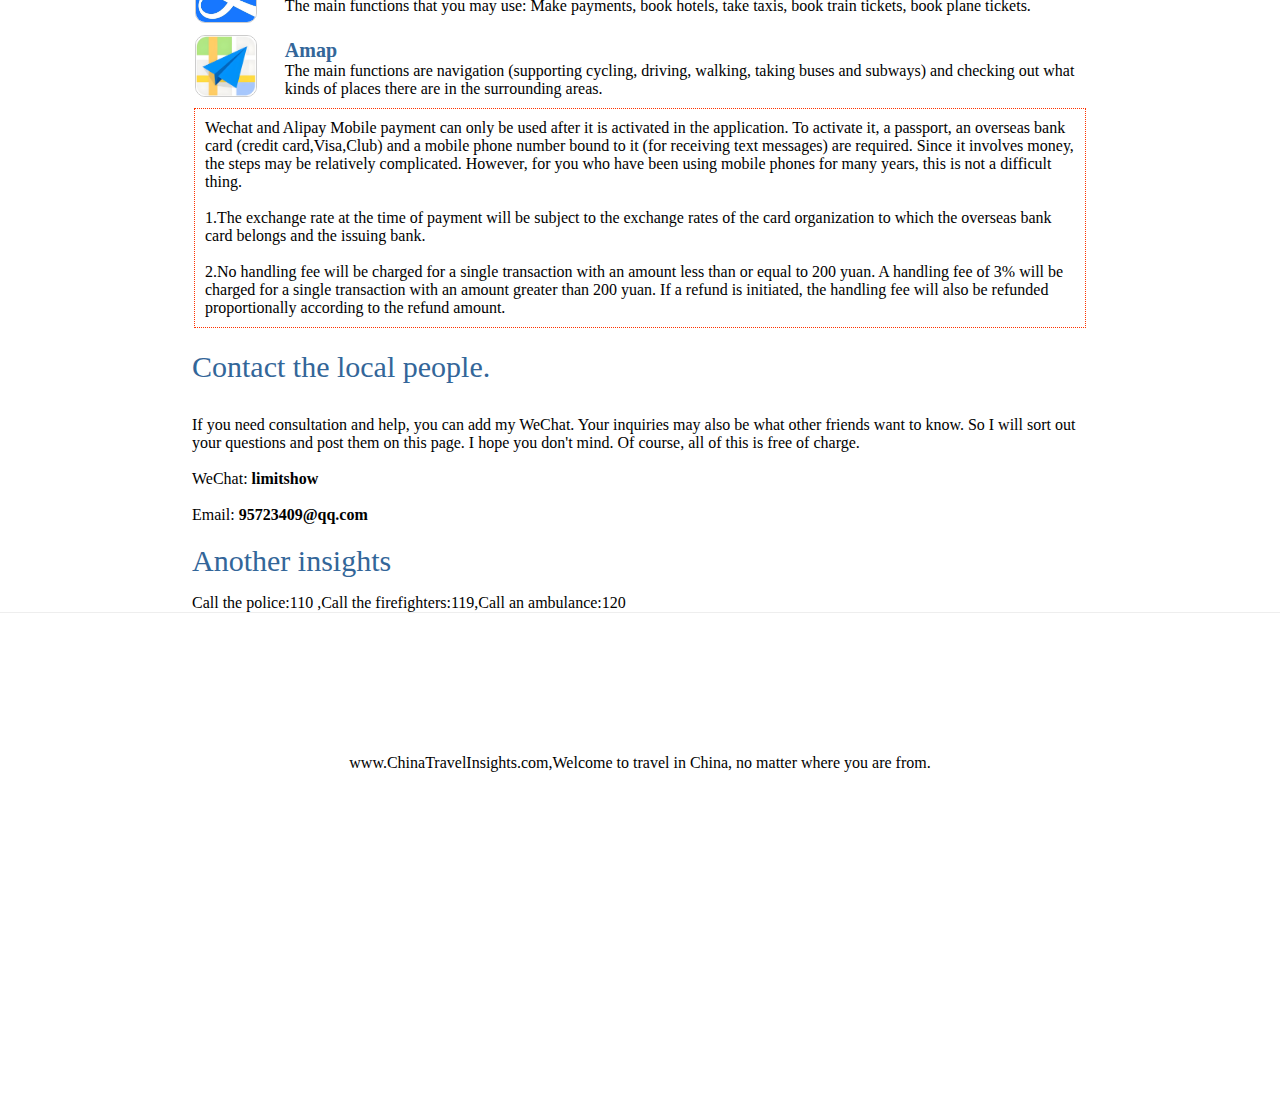
==== commit 36983f90: "beijing" ====
--- a/index.html
+++ b/index.html
@@ -43,7 +43,7 @@
             <th>Hotel</th>
         </tr>
         <tr>
-            <td>BeiJing</td>
+            <td><a href="beijing.html">BeiJing</a></td>
             <td>3.5</td>
             <td>5.0</td>
             <td>3.5</td>
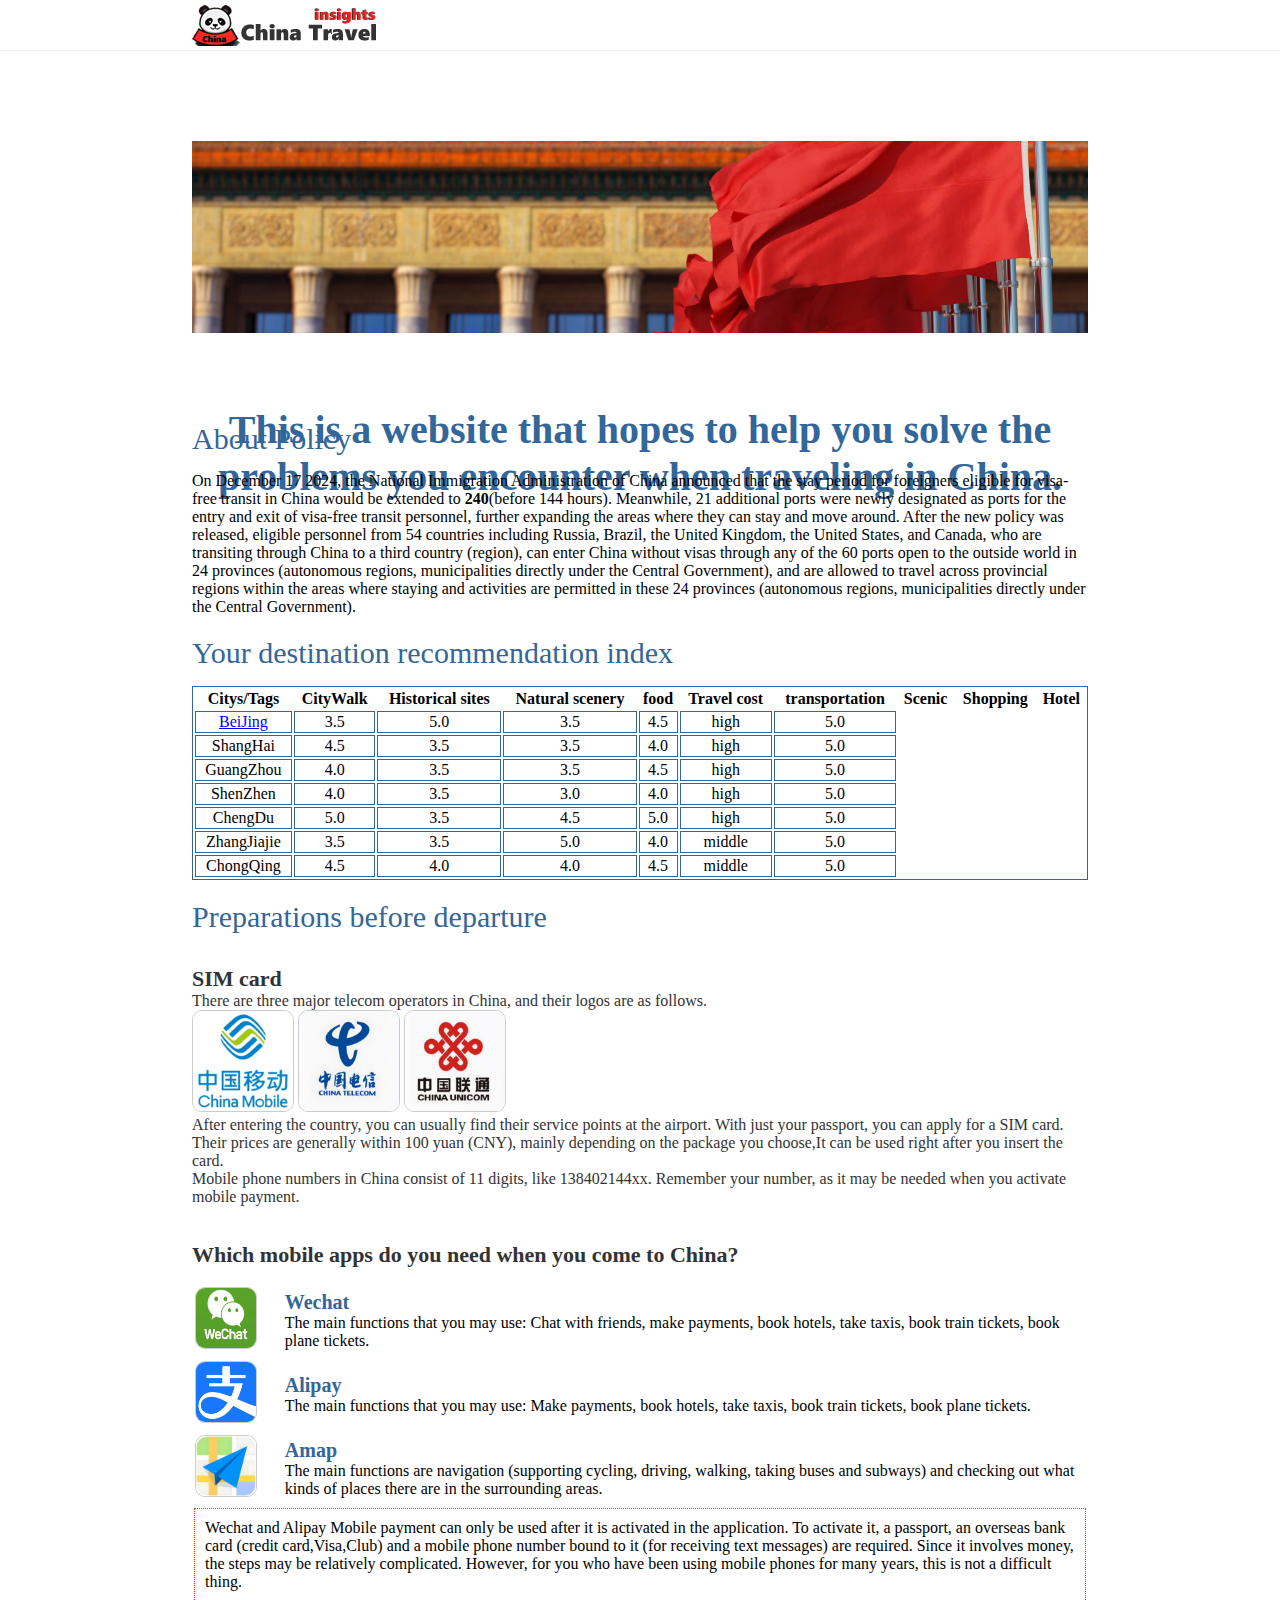
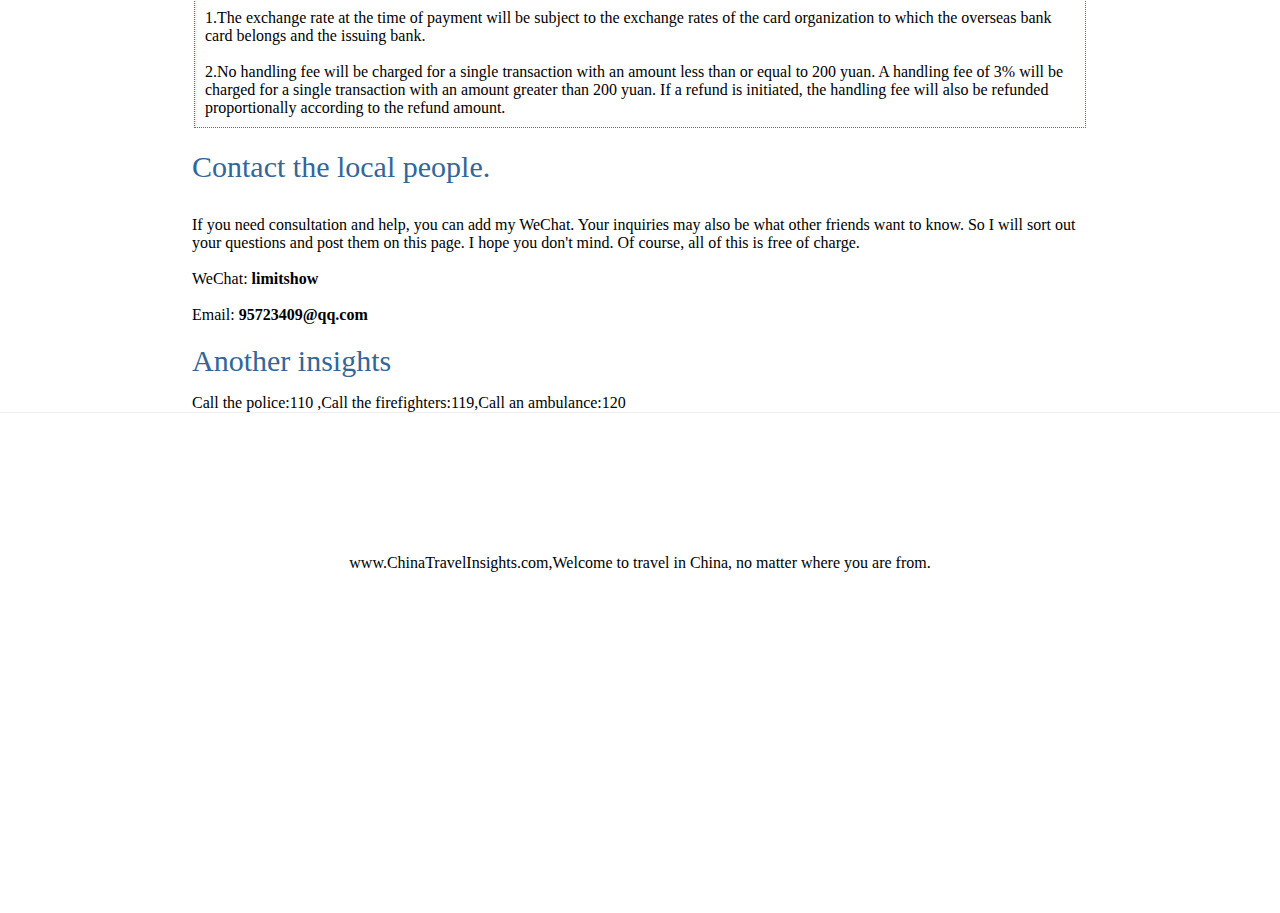
==== commit 98dc1165: "mp4" ====
--- a/index.html
+++ b/index.html
@@ -17,7 +17,11 @@
 
 <div class="bodybox">
 
-    <div style="background:url('imgs/topbg.jpg') 50% 50%;background-size:100% 100%;width:100%;background-repeat: no-repeat;height:531px;margin-top:20px;text-align: center;border-radius: 6px">
+    <div style="width:100%;background-repeat: no-repeat;height:331px;margin-top:20px;text-align: center;border-radius: 6px">
+        <video autoplay loop muted style="width:100%; height:100%; border-radius: 6px;">
+            <source src="imgs/bg.mp4" type="video/mp4">
+            您的浏览器不支持视频播放。
+        </video>
         <b style="color:#336699;font-size: 40px;">This is a website that hopes to help you solve the problems you encounter when traveling in China.</b>
     </div>
 
@@ -47,7 +51,6 @@
             <td>3.5</td>
             <td>5.0</td>
             <td>3.5</td>
-
             <td>4.5</td>
             <td>high</td>
             <td>5.0</td>
@@ -186,7 +189,7 @@
 
             </table>
 
-            </p>
+        </p>
     </div>
 
     <div class="itemtitle" >Contact the local people.</div>
@@ -209,5 +212,8 @@
     www.ChinaTravelInsights.com,Welcome to travel in China, no matter where you are from.
 </div>
 
+
+
+
 </body>
 </html>
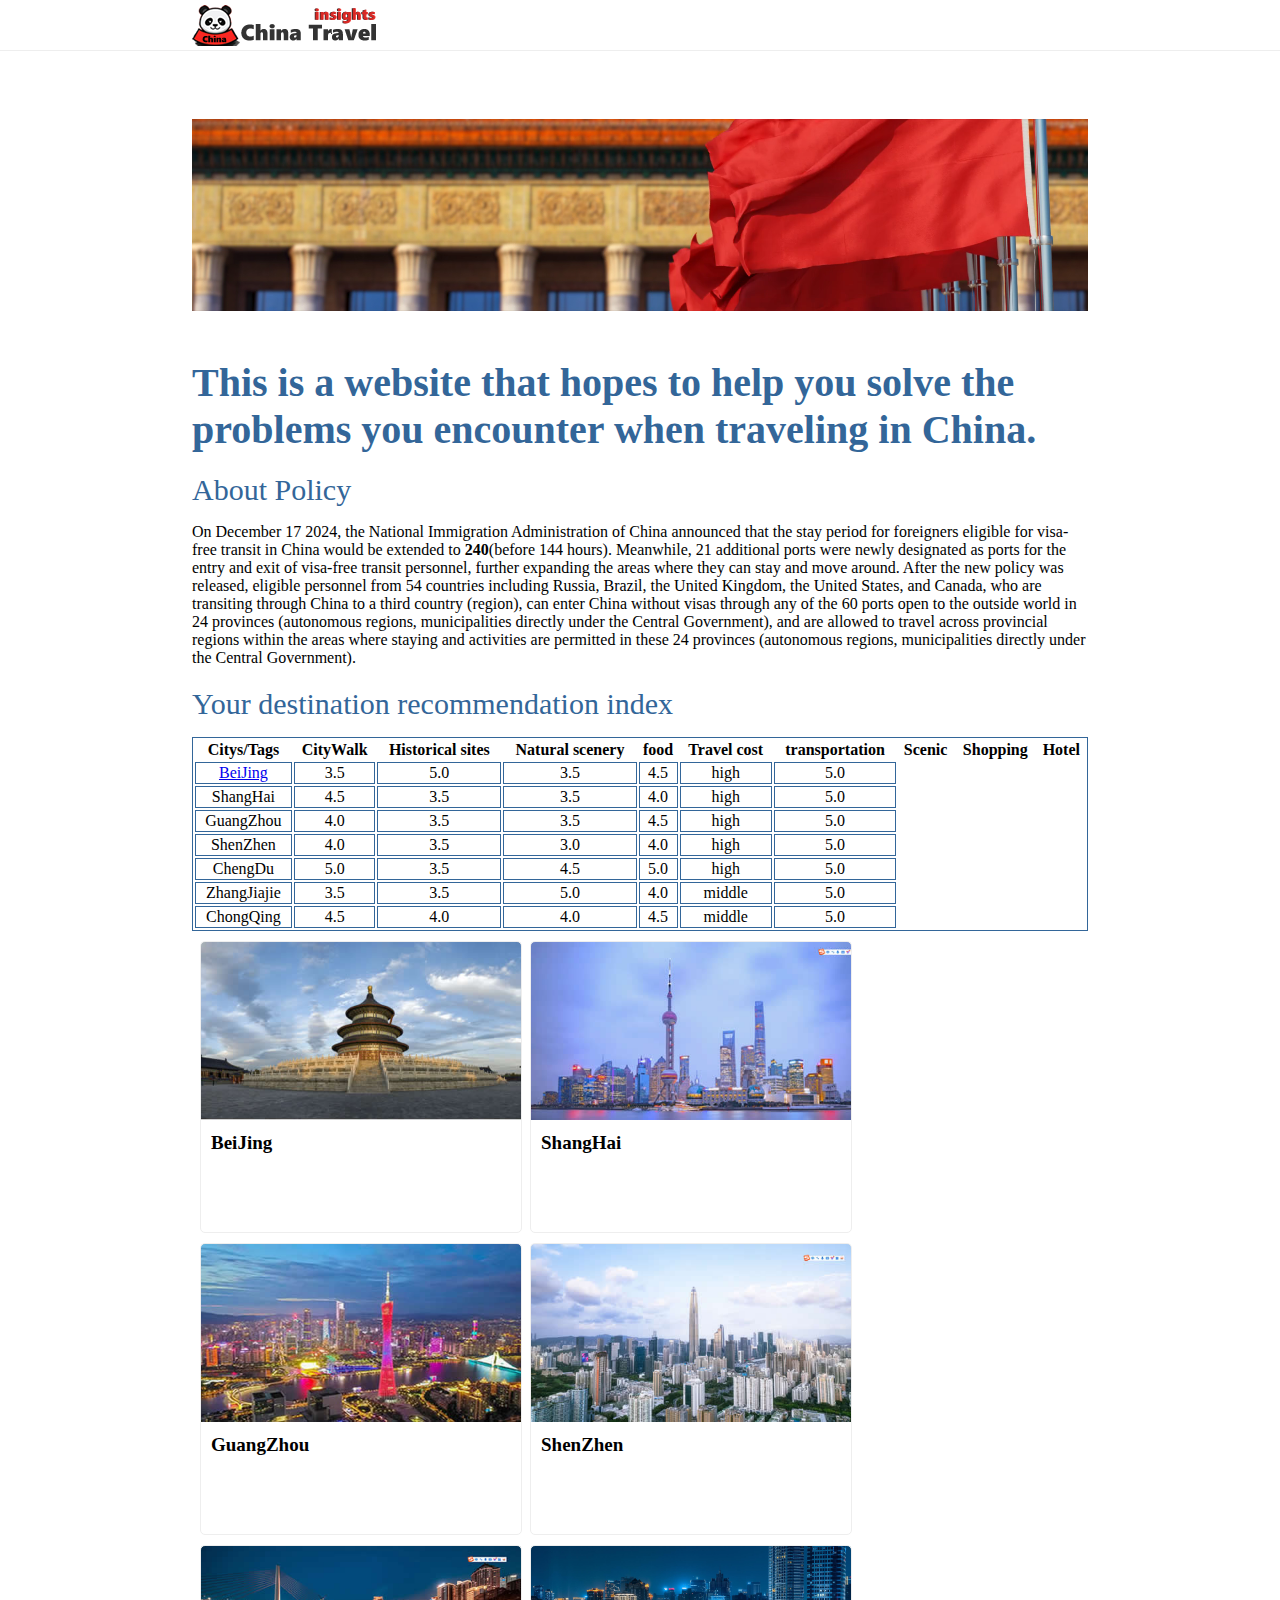
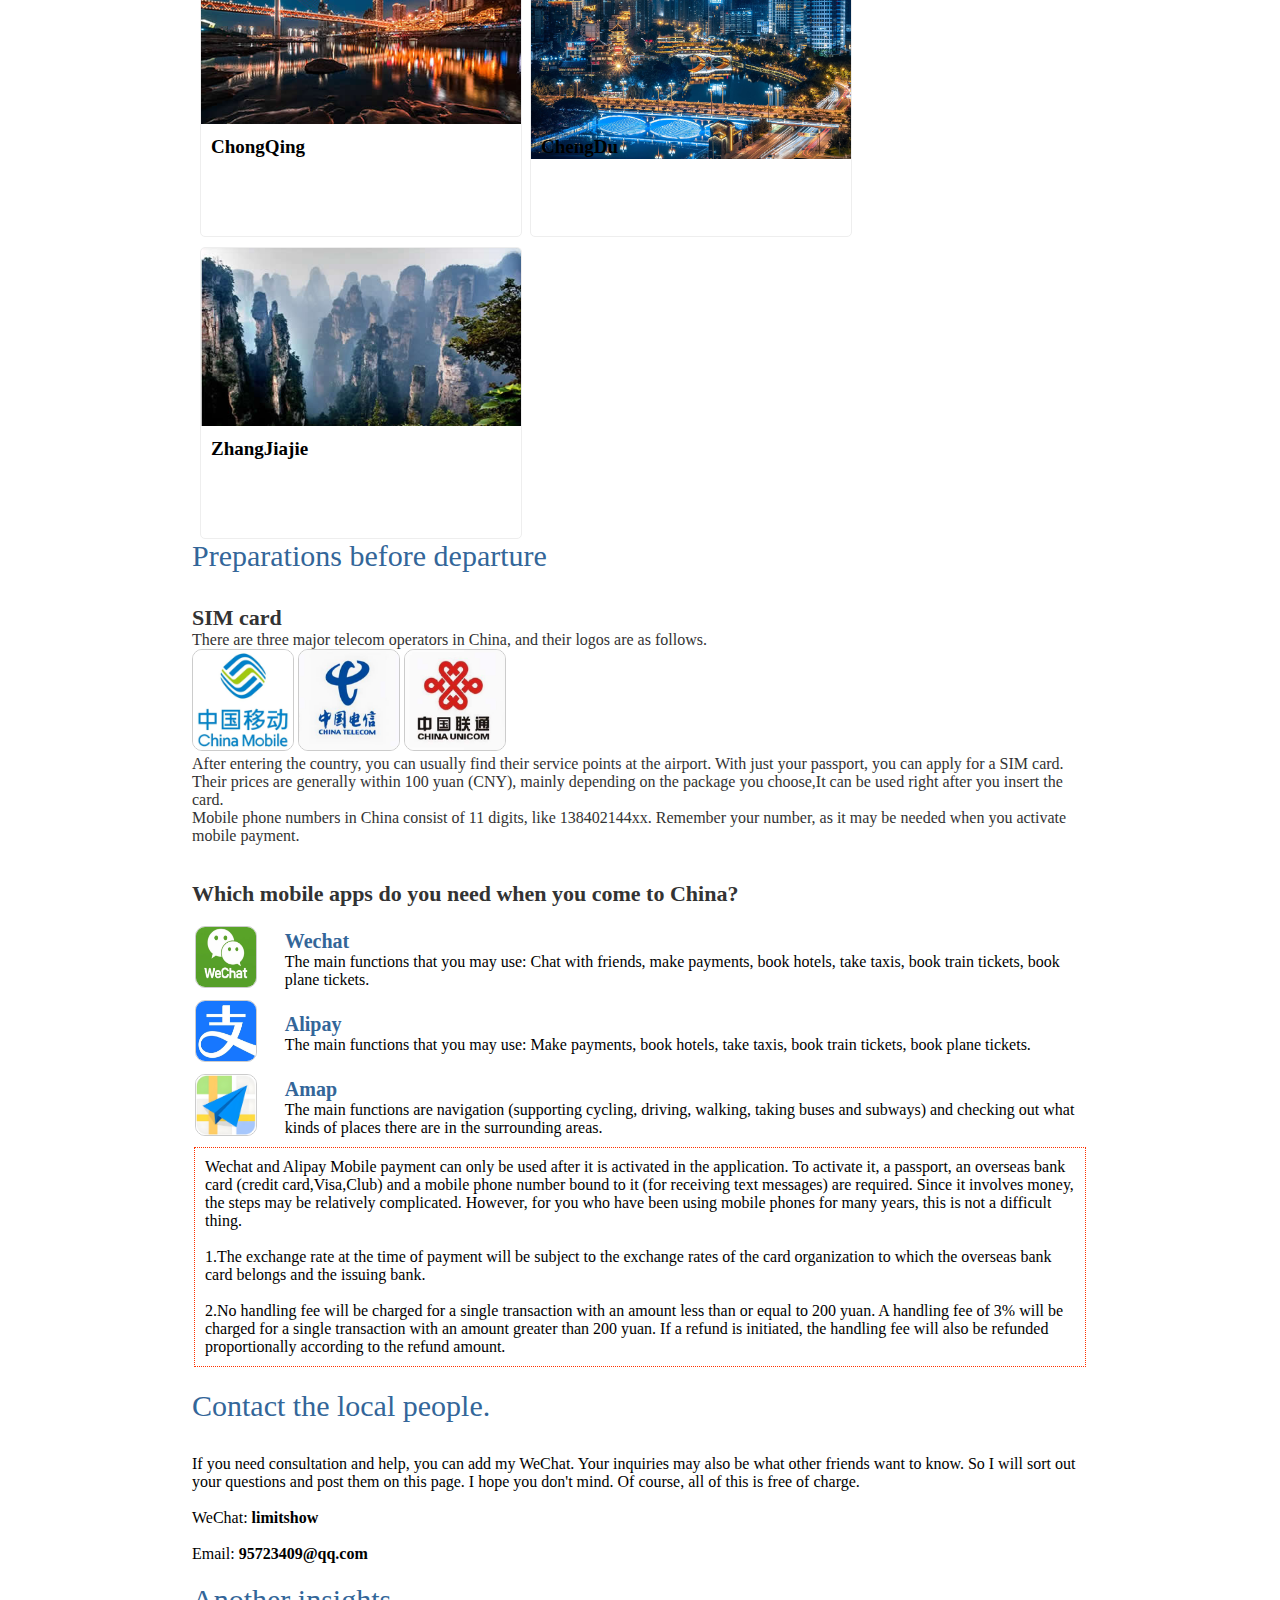
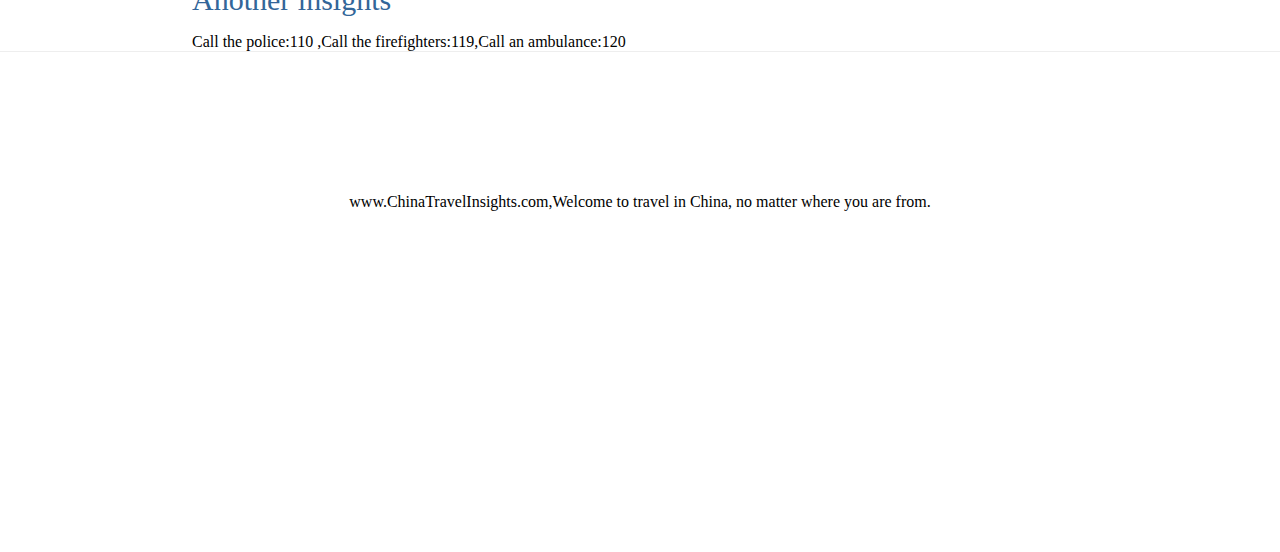
==== commit 9253df84: "ok" ====
--- a/index.html
+++ b/index.html
@@ -17,13 +17,15 @@
 
 <div class="bodybox">
 
-    <div style="width:100%;background-repeat: no-repeat;height:331px;margin-top:20px;text-align: center;border-radius: 6px">
+    <div style="width:100%;background-repeat: no-repeat;height:288px;margin-top:20px;text-align: center;border-radius: 6px">
         <video autoplay loop muted style="width:100%; height:100%; border-radius: 6px;">
             <source src="imgs/bg.mp4" type="video/mp4">
             您的浏览器不支持视频播放。
         </video>
-        <b style="color:#336699;font-size: 40px;">This is a website that hopes to help you solve the problems you encounter when traveling in China.</b>
-    </div>
+       
+    </div>
+    <b style="color:#336699;font-size: 40px;">This is a website that hopes to help you solve the problems you encounter when traveling in China.</b>
+
 
     <div class="itemtitle" >About Policy</div>
     <div>
@@ -112,33 +114,33 @@
     </table>
 
 
-<!--    <div class="itembox">-->
-
-<!--        <div class="cityitem" style="background: url('imgs/beijing.jpg') 50% 0 no-repeat;background-size: 100% ">-->
-<!--        <b>BeiJing</b>-->
-<!--        </div>-->
-
-<!--        <div class="cityitem" style="background: url('imgs/shanghai.jpg') 50% 0 no-repeat;background-size: 100% ">-->
-<!--            <b></b>-->
-<!--        </div>-->
-
-<!--        <div class="cityitem" style="background: url('imgs/guangzhou.jpg') 50% 0 no-repeat;background-size: 100% ">-->
-<!--            <b>GuangZhou</b>-->
-<!--        </div>-->
-<!--        <div class="cityitem" style="background: url('imgs/shenzhen.jpg') 50% 0 no-repeat;background-size: 100% ">-->
-<!--            <b>ShenZhen</b>-->
-<!--        </div>-->
-<!--        <div class="cityitem" style="background: url('imgs/chongqing.jpg') 50% 0 no-repeat;background-size: 100% ">-->
-<!--            <b>ChongQing</b>-->
-<!--        </div>-->
-<!--        <div class="cityitem" style="background: url('imgs/chengdu.jpg') 50% 0 no-repeat;background-size: 100% ">-->
-<!--            <b>ChengDu</b>-->
-<!--        </div>-->
-<!--        <div class="cityitem" style="background: url('imgs/zhangjiajie.jpg') 50% 0 no-repeat;background-size: 100% ">-->
-<!--            <b>ZhangJiajie</b>-->
-<!--        </div>-->
-
-<!--    </div>-->
+   <div class="itembox">
+
+       <div class="cityitem" style="background: url('imgs/beijing.jpg') 50% 0 no-repeat;background-size: 100% ">
+       <b>BeiJing</b>
+        </div>
+
+        <div class="cityitem" style="background: url('imgs/shanghai.jpg') 50% 0 no-repeat;background-size: 100% ">
+            <b>ShangHai</b>
+       </div>
+
+        <div class="cityitem" style="background: url('imgs/guangzhou.jpg') 50% 0 no-repeat;background-size: 100% ">
+            <b>GuangZhou</b>
+        </div>
+        <div class="cityitem" style="background: url('imgs/shenzhen.jpg') 50% 0 no-repeat;background-size: 100% ">
+            <b>ShenZhen</b>
+        </div>
+        <div class="cityitem" style="background: url('imgs/chongqing.jpg') 50% 0 no-repeat;background-size: 100% ">
+            <b>ChongQing</b>
+        </div>
+        <div class="cityitem" style="background: url('imgs/chengdu.jpg') 50% 0 no-repeat;background-size: 100% ">
+            <b>ChengDu</b>
+        </div>
+        <div class="cityitem" style="background: url('imgs/zhangjiajie.jpg') 50% 0 no-repeat;background-size: 100% ">
+            <b>ZhangJiajie</b>
+        </div>
+
+    </div>
 
     <div class="itemtitle" >Preparations before departure</div>
     <div>
